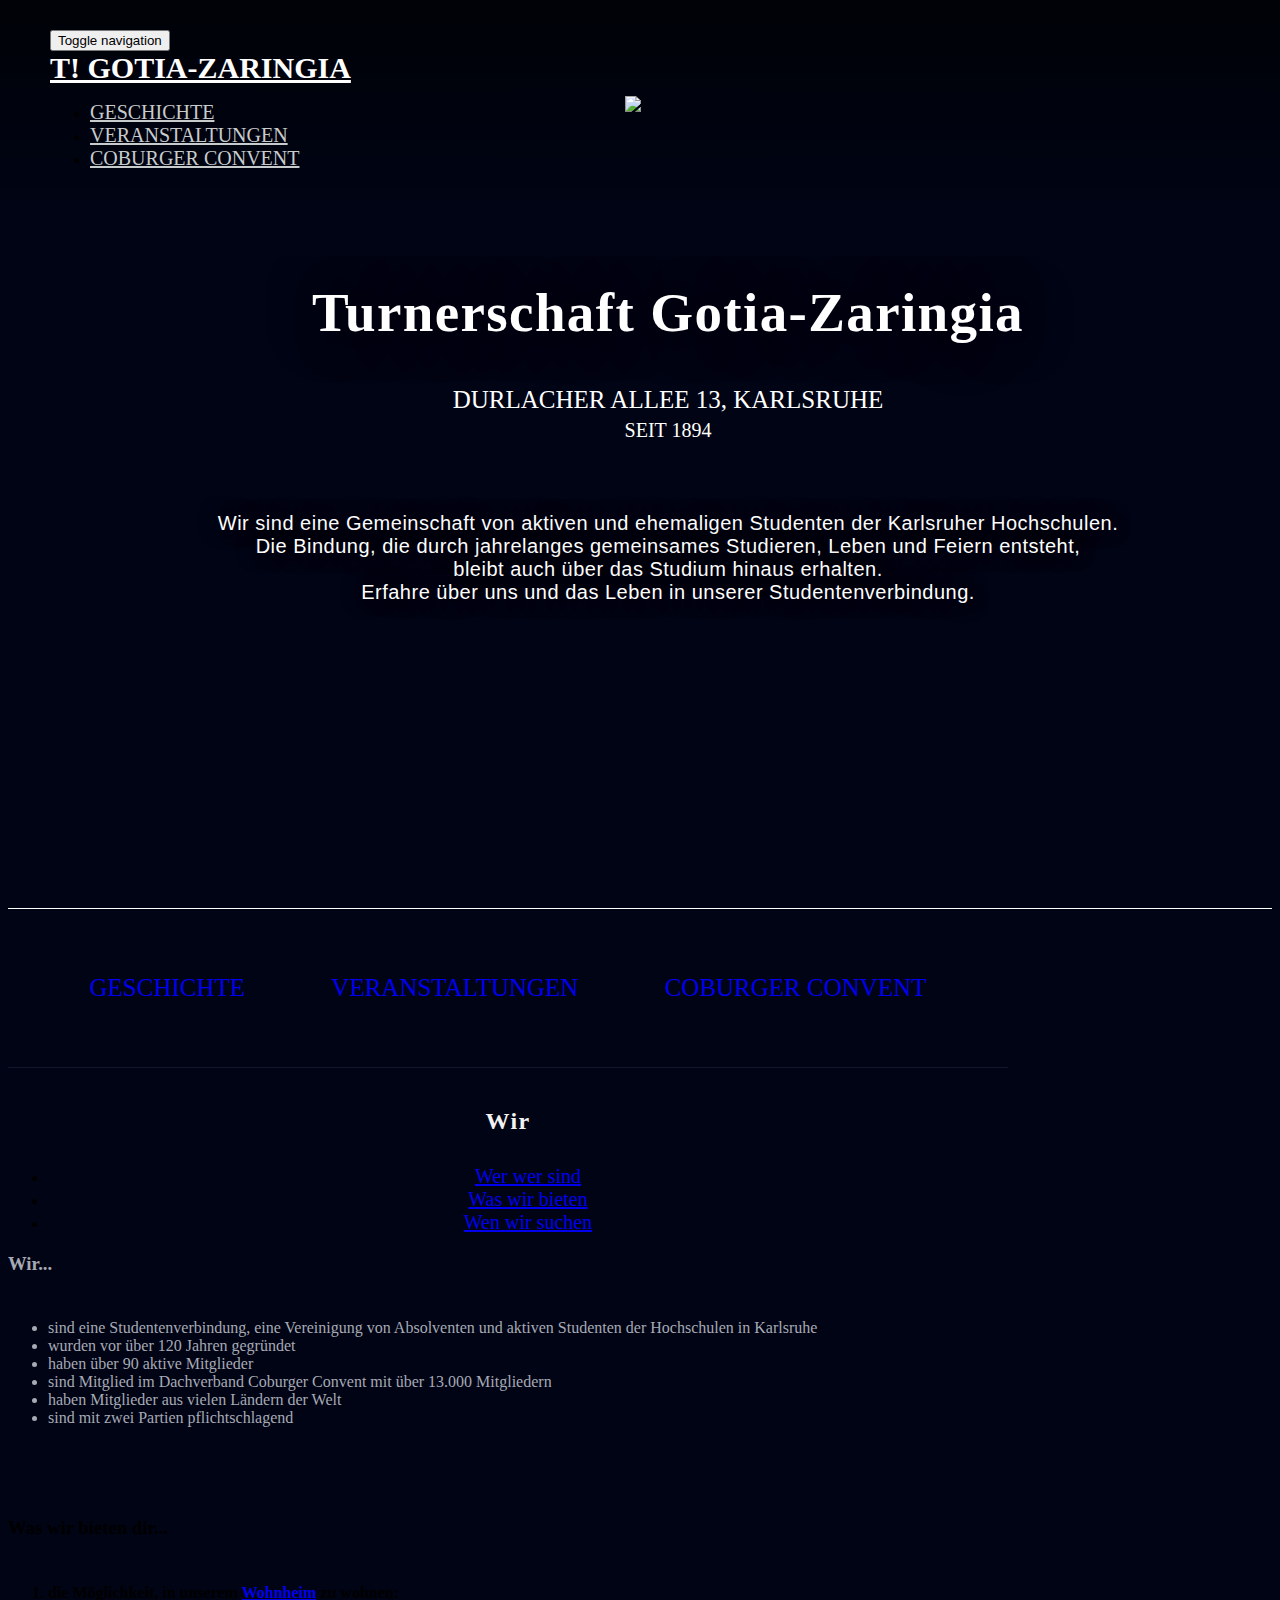
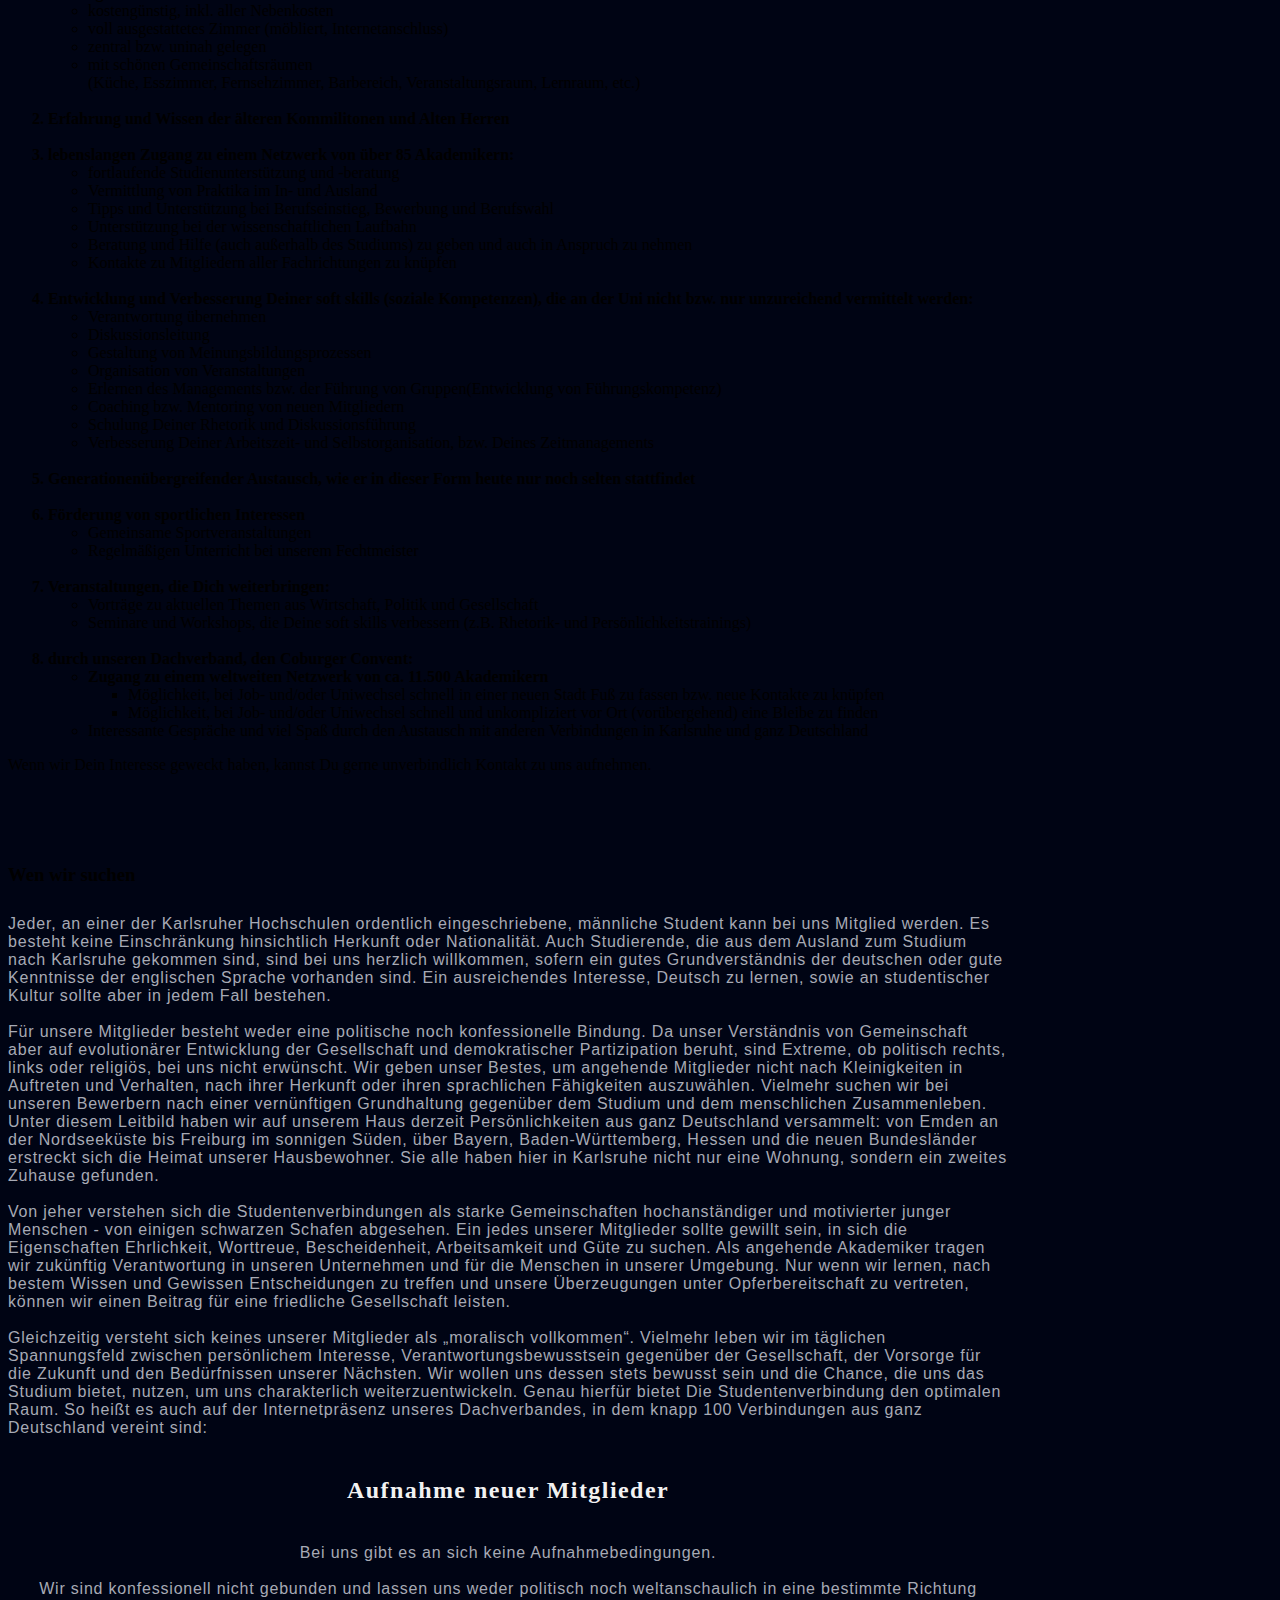
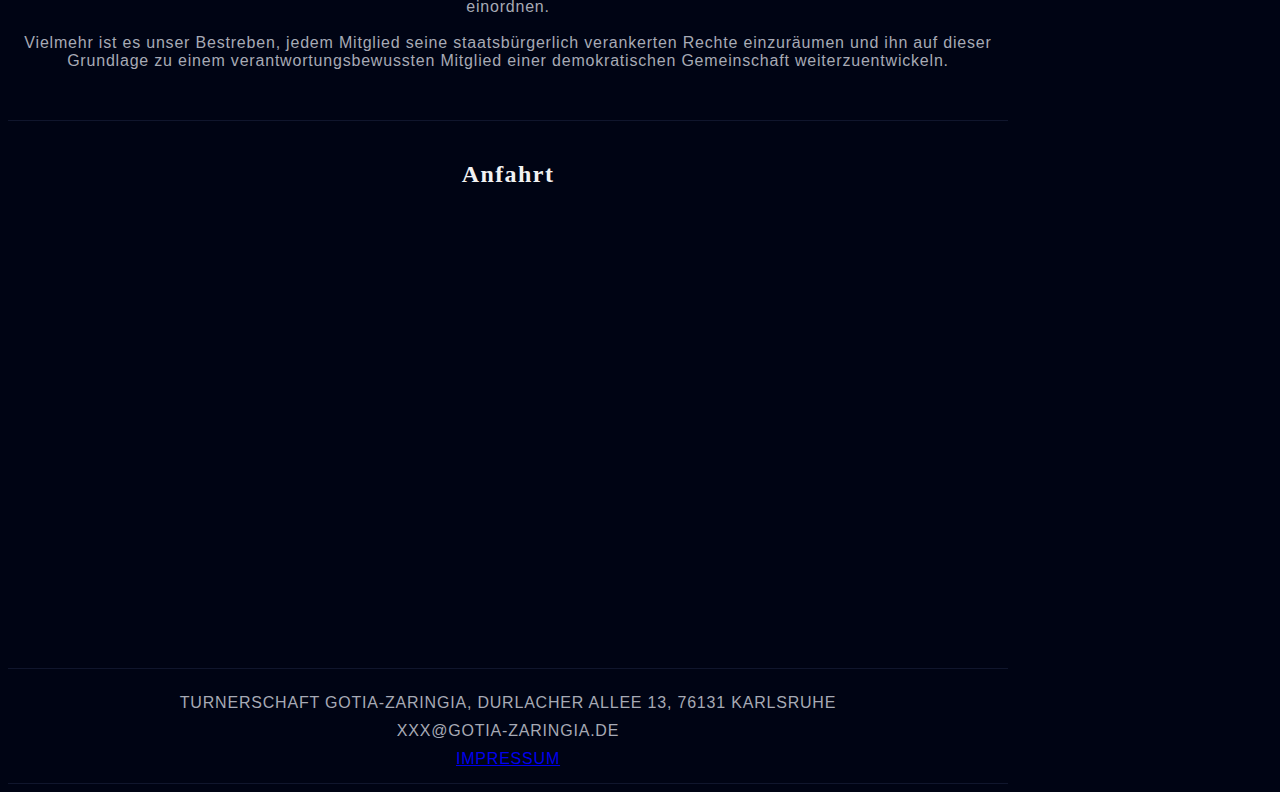
==== index.html @ 6aaa5400 "Added impressum/GDPR" ====
<!DOCTYPE html>
<html lang="de">
	<head>
		<meta charset="utf-8">
		<meta name="viewport" content="width=device-width, initial-scale=1">

		<title>Turnerschaft Gotia-Zaringia</title>
		<link rel="icon" href="media/img/Zirkel.png">

		<!-- jQuery -->
		<script src="js/jquery/jquery-3.2.1.min.js"></script>
		<script src="https://ajax.googleapis.com/ajax/libs/jquery/1.11.1/jquery.min.js"></script>

		<!-- Bootstrap -->
		<link rel="stylesheet" href="css/bootstrap.min.css">
		<script src="js/bootstrap.min.js"></script>

		<!-- basic stylesheet -->
		<link rel="stylesheet" href="royalslider/royalslider.css">

		<!-- skin stylesheet (change it if you use another) -->
		<link rel="stylesheet" href="royalslider/skins/default/rs-default.css">

		<!-- custom css -->
		<link rel="stylesheet" href="css/basic.css">

		<!-- Main slider JS script file -->
		<!-- Create it with slider online build tool for better performance. -->
		<script src="royalslider/jquery.royalslider.min.js"></script>

		<!-- Photoswipe Core CSS file -->
		<link rel="stylesheet" href="css/photoswipe.css">

		<!-- Skin CSS file (styling of UI - buttons, caption, etc.)
			 In the folder of skin CSS file there are also:
			 - .png and .svg icons sprite,
			 - preloader.gif (for browsers that do not support CSS animations) -->
		<link rel="stylesheet" href="css/default-skin/default-skin.css">

		<!-- Core JS file -->
		<script src="js/photoswipe.min.js"></script>

		<!-- UI JS file -->
		<script src="js/photoswipe-ui-default.min.js"></script>

		<!-- Google Maps >
		<script src="https://maps.googleapis.com/maps/api/js?callback=myMap"></script-->
	</head>

	<!--  -->
	<body>
		<!-- Header für die Navigationsleiste -->
		<header>
			<nav class="navbar navbar-default" role="navigation" data-fade-effect="true" data-move-offset="10" data-move-effect="bottom" data-speed="100">
				<div class="container-fluid">
					<!-- Brand and toggle get grouped for better mobile display -->
					<div class="navbar-header">
						<button type="button" class="navbar-toggle" data-toggle="collapse" data-target="#bs-example-navbar-collapse-1">
							<span class="sr-only">Toggle navigation</span>
							<span class="icon-bar"></span>
							<span class="icon-bar"></span>
							<span class="icon-bar"></span>
						</button>
						<div><a class="navbar-brand" href="index.html">T! GOTIA-ZARINGIA</a></div>
					</div>

					<!-- Collect the nav links, forms, and other content for toggling -->
					<div class="collapse navbar-collapse" id="bs-example-navbar-collapse-1">

						<!-- center of navbar -->
						<a href="index.html">
						<img class="nav-wappen" src="media/img/Wappen.png">
						</a>
						<!-- right side of navbar -->
						<ul class="nav nav-justified pull-right" style="width: 38%;">
							<li><a href="geschichte.html">GESCHICHTE</a></li>
							<li><a href="kalender.html">VERANSTALTUNGEN</a></li>
							<li><a href="coburg.html">COBURGER CONVENT</a></li>
						</ul>
					</div><!-- /.navbar-collapse -->
				</div><!-- /.container-fluid -->
			</nav> <!-- navbar -->
		</header>
		<!-- BEGIN INHALT -->
		<!-- Willkommensfenster -->
		<div id="coverSlide" class="royalSlider rsFullscreen">
			<!--<video autoplay="" muted="" loop="" id="bgvid">
				<source src="media/video/cover.mp4" type="video/mp4">
			</video>-->
			<img class="rsImg bg" src="media/img/hausfront_desaturated.jpg" alt="" style="width: 100%;">
			<div class="infoBlock rsABlock cover" data-fade-effect="true" data-move-offset="10" data-move-effect="bottom" data-speed="100">
				<div class="row">
					<div class="col-md-12" style="color: white;">
						<h1>Turnerschaft Gotia-Zaringia</h1>
						<h2 style="font-size: 25px"> <b>DURLACHER ALLEE 13, KARLSRUHE </b></h2>
						<h2><b>SEIT 1894</b></h2>
					</div>
				</div>
				<div class="row">
					<div class="col-md-6 col-md-offset-3">
						<p style="color: white;"><b>Wir sind eine Gemeinschaft von aktiven und ehemaligen Studenten der Karlsruher Hochschulen.<br>
							Die Bindung, die durch jahrelanges gemeinsames Studieren, Leben und Feiern entsteht,<br>
							bleibt auch über das Studium hinaus erhalten.<br>
							Erfahre über uns und das Leben in unserer Studentenverbindung.<br></b></p>
					</div>
				</div>
			</div>
		</div>
		<!-- Details -->
		<div class="container schedule">

			<div class="container schedule">
				<div class="row cover-nav">
					<ul>
						<li><a href="geschichte.html">GESCHICHTE</a></li>
						<li><a href="kalender.html">VERANSTALTUNGEN</a></li>
						<li><a href="coburg.html">COBURGER CONVENT</a></li>
					</ul>
				</div>
			</div>
			<div class="container">
			  <h2>Wir</h2>

			  <ul class="nav nav-tabs" style="text-align: center">
				<li class="active"><a data-toggle="tab" href="#W1">Wer wer sind</a></li>
				<li><a data-toggle="tab" href="#W2">Was wir bieten</a></li>
				<li><a data-toggle="tab" href="#W3">Wen wir suchen</a></li>
			  </ul>

			  <div class="tab-content">
				<div id="W1" class="tab-pane fade in active">
				<h3>Wir...</h3>
				 <p class="lead">
					<ul>
						<li>sind eine Studentenverbindung, eine Vereinigung von Absolventen und aktiven Studenten der Hochschulen in Karlsruhe</li>
						<li>wurden vor über 120 Jahren gegründet</li>
						<li>haben über 90 aktive Mitglieder</li>
						<li>sind Mitglied im Dachverband Coburger Convent mit über 13.000 Mitgliedern</li>
						<li>haben Mitglieder aus vielen Ländern der Welt</li>
						<li>sind mit zwei Partien pflichtschlagend</li>
					</ul>
				  </p>
				</div>
				<div id="W2" class="tab-pane fade">
				  <h3>Was wir bieten dir...</h3>
				  <p class="lead">
				<ol>
					<li style="font-weight: bold;">die Möglichkeit, in unserem <a href="http://www.studentenzimmer-in-karlsruhe.de/">Wohnheim</a> zu wohnen:</li>
						<ul>
							<li>kostengünstig, inkl. aller Nebenkosten</li>
							<li>voll ausgestattetes Zimmer (möbliert, Internetanschluss)</li>
							<li>zentral bzw. uninah gelegen</li>
							<li>mit schönen Gemeinschaftsräumen<br>(Küche, Esszimmer, Fernsehzimmer, Barbereich, Veranstaltungsraum, Lernraum, etc.)</li>
						</ul>
						<br>
					<li style="font-weight: bold;">Erfahrung und Wissen der älteren Kommilitonen und Alten Herren</li>
						<br>
					<li style="font-weight: bold;">lebenslangen Zugang zu einem Netzwerk von über 85 Akademikern:</li>
						<ul>
							<li>fortlaufende Studienunterstützung und -beratung</li>
							<li>Vermittlung von Praktika im In- und Ausland</li>
							<li>Tipps und Unterstützung bei Berufseinstieg, Bewerbung und Berufswahl</li>
							<li>Unterstützung bei der wissenschaftlichen Laufbahn</li>
							<li>Beratung und Hilfe (auch außerhalb des Studiums) zu geben und auch in Anspruch zu nehmen</li>
							<li>Kontakte zu Mitgliedern aller Fachrichtungen zu knüpfen</li>
						</ul>
						<br>
					<li style="font-weight: bold;">Entwicklung und Verbesserung Deiner soft skills (soziale Kompetenzen), die an der Uni nicht bzw. nur unzureichend vermittelt werden:</li>
						<ul>
							<li>Verantwortung übernehmen</li>
							<li>Diskussionsleitung</li>
							<li>Gestaltung von Meinungsbildungsprozessen</li>
							<li>Organisation von Veranstaltungen</li>
							<li>Erlernen des Managements bzw. der Führung von Gruppen(Entwicklung von Führungskompetenz)</li>
							<li>Coaching bzw. Mentoring von neuen Mitgliedern</li>
							<li>Schulung Deiner Rhetorik und Diskussionsführung</li>
							<li>Verbesserung Deiner Arbeitszeit- und Selbstorganisation, bzw. Deines Zeitmanagements</li>
						</ul>
						<br>
					<li style="font-weight: bold;">Generationenübergreifender Austausch, wie er in dieser Form heute nur noch selten stattfindet</li>
						<br>
					<li style="font-weight: bold;">Förderung von sportlichen Interessen</li>
						<ul>
						<li>Gemeinsame Sportveranstaltungen</li>
						<li>Regelmäßigen Unterricht bei unserem Fechtmeister</li>
						</ul>
						<br>
					<li style="font-weight: bold;">Veranstaltungen, die Dich weiterbringen:</li>
						<ul>
						<li>Vorträge zu aktuellen Themen aus Wirtschaft, Politik und Gesellschaft</li>
						<li>Seminare und Workshops, die Deine soft skills verbessern (z.B. Rhetorik- und Persönlichkeitstrainings)</li>
						</ul>
						<br>
					<li style="font-weight: bold;">durch unseren Dachverband, den Coburger Convent:</li>
						<ul>
						<li style="font-weight: bold;">Zugang zu einem weltweiten Netzwerk von ca. 11.500 Akademikern</li>
							<ul>
							<li>Möglichkeit, bei Job- und/oder Uniwechsel schnell in einer neuen Stadt Fuß zu fassen bzw. neue Kontakte zu knüpfen</li>
							<li>Möglichkeit, bei Job- und/oder Uniwechsel schnell und unkompliziert vor Ort (vorübergehend) eine Bleibe zu finden</li>
							</ul>
						<li>Interessante Gespräche und viel Spaß durch den Austausch mit anderen Verbindungen in Karlsruhe und ganz Deutschland</li>
						</ul>
				</ol>
				Wenn wir Dein Interesse geweckt haben, kannst Du gerne unverbindlich Kontakt zu uns aufnehmen.
				</p>
				</div>
				<div id="W3" class="tab-pane fade">
					<h3>Wen wir suchen</h3>
					<div class="row featurette">
						<div class="col-md-1"> </div>
						<p class="col-md-10 lead">Jeder, an einer der Karlsruher Hochschulen ordentlich eingeschriebene, männliche Student kann bei uns Mitglied werden. Es besteht keine Einschränkung hinsichtlich Herkunft oder Nationalität. Auch Studierende, die aus dem Ausland zum Studium nach Karlsruhe gekommen sind, sind bei uns herzlich willkommen, sofern ein gutes Grundverständnis der deutschen oder gute Kenntnisse der englischen Sprache vorhanden sind. Ein ausreichendes Interesse, Deutsch zu lernen, sowie an studentischer Kultur sollte aber in jedem Fall bestehen.
							<br><br>
							Für unsere Mitglieder besteht weder eine politische noch konfessionelle Bindung. Da unser Verständnis von Gemeinschaft aber auf evolutionärer Entwicklung der Gesellschaft und demokratischer Partizipation beruht, sind Extreme, ob politisch rechts, links oder religiös, bei uns nicht erwünscht. Wir geben unser Bestes, um angehende Mitglieder nicht nach Kleinigkeiten in Auftreten und Verhalten, nach ihrer Herkunft oder ihren sprachlichen Fähigkeiten auszuwählen. Vielmehr suchen wir bei unseren Bewerbern nach einer vernünftigen Grundhaltung gegenüber dem Studium und dem menschlichen Zusammenleben. Unter diesem Leitbild haben wir auf unserem Haus derzeit Persönlichkeiten aus ganz Deutschland versammelt: von Emden an der Nordseeküste bis Freiburg im sonnigen Süden, über Bayern, Baden-Württemberg, Hessen und die neuen Bundesländer erstreckt sich die Heimat unserer Hausbewohner. Sie alle haben hier in Karlsruhe nicht nur eine Wohnung, sondern ein zweites Zuhause gefunden.
							<br><br>
							Von jeher verstehen sich die Studentenverbindungen als starke Gemeinschaften hochanständiger und motivierter junger Menschen - von einigen schwarzen Schafen abgesehen. Ein jedes unserer Mitglieder sollte gewillt sein, in sich die Eigenschaften Ehrlichkeit, Worttreue, Bescheidenheit, Arbeitsamkeit und Güte zu suchen. Als angehende Akademiker tragen wir zukünftig Verantwortung in unseren Unternehmen und für die Menschen in unserer Umgebung. Nur wenn wir lernen, nach bestem Wissen und Gewissen Entscheidungen zu treffen und unsere Überzeugungen unter Opferbereitschaft zu vertreten, können wir einen Beitrag für eine friedliche Gesellschaft leisten.
							<br><br>
							Gleichzeitig versteht sich keines unserer Mitglieder als „moralisch vollkommen“. Vielmehr leben wir im täglichen Spannungsfeld zwischen persönlichem Interesse, Verantwortungsbewusstsein gegenüber der Gesellschaft, der Vorsorge für die Zukunft und den Bedürfnissen unserer Nächsten. Wir wollen uns dessen stets bewusst sein und die Chance, die uns das Studium bietet, nutzen, um uns charakterlich weiterzuentwickeln. Genau hierfür bietet Die Studentenverbindung den optimalen Raum. So heißt es auch auf der Internetpräsenz unseres Dachverbandes, in dem knapp 100 Verbindungen aus ganz Deutschland vereint sind:
						</p>
					</div>
				</div>
			  </div>
			</div>
	<!-- Ende Container -->

			<div id="nme">
				<div class="row">
					<h2 class="featurette-heading">Aufnahme neuer Mitglieder</h2>
				</div>
				<div class="row featurette">
					<div class="col-md-8 col-md-offset-2">
						<p class="lead centered"> Bei uns gibt es an sich keine Aufnahmebedingungen.
						<br><br>
						Wir sind konfessionell nicht gebunden und lassen uns weder politisch noch weltanschaulich in eine bestimmte Richtung einordnen.
						<br>
						<br>
						Vielmehr ist es unser Bestreben, jedem Mitglied seine staatsbürgerlich verankerten Rechte einzuräumen und
						ihn auf dieser Grundlage zu einem verantwortungsbewussten Mitglied einer demokratischen Gemeinschaft weiterzuentwickeln.
						</p></div>
					<!--div class="col-md-4">
						<p class="lead"></p>
					</div-->
				</div>
			</div>

			<div id="nme">
				<div class="row">
					<h2 class="featurette-heading">Anfahrt</h2>
				</div>
				<div class="row featurette">
					<div>
						<!--p class="lead"> text...
						<br><br>

						</p-->
						<div id="map"></div>
						<script>
						  function initMap() {
							var tgz = {lat: 49.0083729, lng: 8.4214519};
							var map = new google.maps.Map(document.getElementById('map'), {
							  zoom: 15,
							  center: tgz
							});
							var marker = new google.maps.Marker({
							  position: tgz,
							  map: map
							});
							var infowindow = new google.maps.InfoWindow({content: "<b>Turnerschaft Gotia Zaringia</b><br>Durlacher Allee 13<br>76131 Karlsruhe"});
							google.maps.event.addListener(marker, "click", function(){infowindow.open(map,marker);});infowindow.open(map,marker);
						  }
						</script>
						<script async defer
						src="https://maps.googleapis.com/maps/api/js?key=AIzaSyDJ_qqcb8Ki4f0MK6aCzewaB0W-F-2TGSk&callback=initMap">
						</script>
				</div>
			</div>
		</div>
		<footer>
			<div class="container">
				<div class="row">
					<div class="col-md-6 col-md-offset-3">
						<p class="lead">
							Turnerschaft Gotia-Zaringia, Durlacher Allee 13, 76131 Karlsruhe
						</p>
						<p class="lead">
							<style>
								span.d0 {display: none}
							</style>
							<span class="d0">xxxxxx</span><span class="d0">xxxxxxxxxx</span><span class="d1">xxx</span><span class="d0">$</span><span class="d0">§</span><span class="d0">xxxxxx</span><span class="d1">@</span><span class="d0">hosteurope</span><span class="d1">gotia-zaringia</span><span class="d0">gmail</span><span class="d0">web</span><span class="d0">gmx</span><span class="d1">.de</span><span class="d0">.com</span><span class="d0">.org</span>
						</p>
						<p class="lead">
							<a href="impressum.html">IMPRESSUM</a>
						</p>
					</div>
				</div>
			</div>
		</footer>

		<!-- Root element of PhotoSwipe. Must have class pswp. -->
		<div class="pswp" tabindex="-1" role="dialog" aria-hidden="true">

			<!-- Background of PhotoSwipe.
				 It's a separate element as animating opacity is faster than rgba(). -->
			<div class="pswp__bg"></div>

			<!-- Slides wrapper with overflow:hidden. -->
			<div class="pswp__scroll-wrap">

				<!-- Container that holds slides.
					PhotoSwipe keeps only 3 of them in the DOM to save memory.
					Don't modify these 3 pswp__item elements, data is added later on. -->
				<div class="pswp__container">
					<div class="pswp__item"></div>
					<div class="pswp__item"></div>
					<div class="pswp__item"></div>
				</div>

				<!-- Default (PhotoSwipeUI_Default) interface on top of sliding area. Can be changed. -->
				<div class="pswp__ui pswp__ui--hidden">

					<div class="pswp__top-bar">

						<!--  Controls are self-explanatory. Order can be changed. -->

						<div class="pswp__counter"></div>

						<button class="pswp__button pswp__button--close" title="Close (Esc)"></button>

						<button class="pswp__button pswp__button--share" title="Share"></button>

						<button class="pswp__button pswp__button--fs" title="Toggle fullscreen"></button>

						<button class="pswp__button pswp__button--zoom" title="Zoom in/out"></button>

						<!-- Preloader demo http://codepen.io/dimsemenov/pen/yyBWoR -->
						<!-- element will get class pswp__preloader--active when preloader is running -->
						<div class="pswp__preloader">
							<div class="pswp__preloader__icn">
							  <div class="pswp__preloader__cut">
								<div class="pswp__preloader__donut"></div>
							  </div>
							</div>
						</div>
					</div>

					<div class="pswp__share-modal pswp__share-modal--hidden pswp__single-tap">
						<div class="pswp__share-tooltip"></div>
					</div>

					<button class="pswp__button pswp__button--arrow--left" title="Previous (arrow left)">
					</button>

					<button class="pswp__button pswp__button--arrow--right" title="Next (arrow right)">
					</button>

					<div class="pswp__caption">
						<div class="pswp__caption__center"></div>
					</div>

				</div>

			</div>

		</div>

	</body>
</html>
---- css/basic.css ----
@font-face {
  font-family: Neusa;
  src: url(fonts/Neusa-Light.otf);
  font-weight: 200;
}

@font-face {
  font-family: Neusa;
  src: url(fonts/Neusa-Regular.otf);
  font-weight: 400;
}

@font-face {
  font-family: Neusa;
  src: url(fonts/Neusa-Medium.otf);
  font-weight: 500;
}

@font-face {
  font-family: Neusa;
  src: url(fonts/Neusa-SemiBold.otf);
  font-weight: 600;
}

@font-face {
  font-family: Neusa;
  src: url(fonts/Neusa-Bold.otf);
  font-weight: 700;
}

@font-face {
  font-family: HelveticaLT;
  src: url(fonts/HelveticaNeueLTStd-Th.otf);
  font-weight: 200;
}

#map {
	text-align: center;
	height: 400px;
	width: 100%;
}

body {
  font-size: 16px;
  background-color: #000414;

}

.cover {
  text-align: center;
  color: #FFFFFF;
  position: absolute;
  top:50%;
  margin-right: -50%;
  transform: translateY(-50%) !important;
  -webkit-transform: translateY(-50%) !important;
  -moz-transform: translateY(-50%) !important;
}

h1 {
  font-family: Neusa;
  font-weight: 600;
  font-size: 55px;
  letter-spacing: .025em;
  padding-bottom: 5px;
  margin-top: 5px;
  text-shadow: 0px 0px 50px #000;
}

.cover-nav ul {
  font-family: Neusa;
  font-weight: 500;
  font-size: 25px;
  list-style-type: none;
  text-align: center;
  margin-left: 0;
  padding: 0;
}

.cover-nav li {
  padding: 40px 40px;
  display: inline-block;
}

.cover-nav li a {
  text-decoration: none;
}

.cover-nav li a:hover {
  border-bottom: solid 1px #FFFFFF;
}

nav {
  background: -moz-linear-gradient(top, rgba(0,0,0,0.65) 0%, rgba(0,0,0,0) 100%); /* FF3.6+ */
  background: -webkit-gradient(linear, left top, left bottom, color-stop(0%,rgba(0,0,0,0.65)), color-stop(100%,rgba(0,0,0,0))); /* Chrome,Safari4+ */
  background: -webkit-linear-gradient(top, rgba(0,0,0,0.65) 0%,rgba(0,0,0,0) 100%); /* Chrome10+,Safari5.1+ */
  background: -o-linear-gradient(top, rgba(0,0,0,0.65) 0%,rgba(0,0,0,0) 100%); /* Opera 11.10+ */
  background: -ms-linear-gradient(top, rgba(0,0,0,0.65) 0%,rgba(0,0,0,0) 100%); /* IE10+ */
  background: linear-gradient(to bottom, rgba(0,0,0,0.65) 0%,rgba(0,0,0,0) 100%); /* W3C */
  filter: progid:DXImageTransform.Microsoft.gradient( startColorstr='#a6000000', endColorstr='#00000000',GradientType=0 ); /* IE6-9 */
}

.navbar-default {
  background-color: transparent;
}

.navbar {
  position: absolute;
  top: 0;
  left: 0;
  min-width: 100%;
  min-height: 150px;
  padding: 30px 50px;
  border: none;
  z-index: 25;
}

.nav > li > a {
  font-family: Neusa;
  font-weight: 500;
  font-size: 20px;
  padding-top: 12px;
  padding-bottom: 12px;
}

ul.pull-left {
  width: 20%;
}

ul.pull-right {
  width: 30%;
}

.nav-justified>.active>a,
.nav-justified>.active>a:hover,
.nav-justified>.active>a:focus {
  color: #FFFFFF;
  background-color: transparent;
}

.nav > li > a:hover {
  background-color: transparent;
}

.nav-justified>li>a {
  color: #C8CBCC;
  white-space: nowrap;
}

.nav-justified>li>a:hover,
.nav-justified>li>a:focus {
  color: #FFFFFF;
}

.nav-wappen {
  width: 130px;
  position: absolute;
  left: 50%;
  margin-right: -50%;
  transform: translateX(-50%);
  -webkit-transform: translateX(-50%);
  -moz-transform: translateX(-50%);
  margin-top: -5px;
}

@media (max-width: 1200px) {
  .nav-wappen {
    display: none;
  }

  .nav-justified li {
    display: block;
  }
}

.navbar-default .navbar-brand {
  font-family: Neusa;
  font-weight: 600;
  font-size: 30px;
  color: #FFFFFF;
}


.work {
  text-align: center;
  color: #FFFFFF;
  position: absolute;
  top:85%;
  left: 50%;
  margin-right: -50%;
  transform: translateY(-85%) !important;
  -webkit-transform: translateY(-85%) !important;
  -moz-transform: translateY(-85%) !important;
}

.work p {
  font-size: 16px;
  padding-top: 0px;
}

.cover h2 {
  font-family: Neusa;
  font-weight: 200;
  font-size: 20px;
  margin-bottom: 5px;
  margin-top: 0;
}

p {
  font-family: HelveticaLT, sans-serif;
  font-weight: 200;
  font-size: 20px;
  padding-top: 50px;
  letter-spacing: 0.025em;
  text-shadow: 0px 0px 20px #000;
}


#coverSlide {
  width: 100%;
  z-index: 5;
  overflow:hidden;
  height: 800px;
  height: 100vh;
  border-bottom: 1px solid #FFFFFF;
}

#coverSlide .rsContent {

  height: 100vh;
  width: 100%;

}

#rushSlide {
  width: 100%;
  z-index: 5;
  overflow:hidden;
  height: 800px;
  height: 100vh;
  border-bottom: 1px solid #FFFFFF;
}

#rushSlide .rsContent {

  height: 100vh;
  width: 100%;

}

.container {
  width: 100%;
}

#coverSlide .rsOverflow {
  width: 100% !important;
}

#rushSlide .rsOverflow {
  width: 100% !important;
}

.rushImg {
  position: absolute;
  min-width: 100%;
  min-height: 100%;
  top: 50%;
  left: 50%;
  -webkit-transform: translate(-50%, -50%);
  z-index: 4;
}
.coloredBlock {
  padding: 12px;
  background: rgba(255,0,0,0.6);
  color: #FFF;
   width: 200px;
   left: 20%;
   top: 5%;
}
.infoBlock {
  display: block;
  width: 100%;
  margin-left: auto;
  margin-right: auto;
  padding-bottom: 0;
  overflow: hidden;
  padding: 20px;
}
.infoBlockLeftBlack {
  left: auto;
  right: auto;
}
.infoBlock h4 {
  font-size: 20px;
  line-height: 1.2;
  margin: 0;
  padding-bottom: 3px;
}

.infoBlock a {
  color: #FFF;
  text-decoration: underline;
}
.photosBy {
  position: absolute;
  line-height: 24px;
  font-size: 12px;
  background: #FFF;
  color: #000;
  padding: 0px 10px;
  position: absolute;
  left: 12px;
  bottom: 12px;
  top: auto;
  border-radius: 2px;
  z-index: 25; 
} 
.photosBy a {
  color: #000;
}

table {
  color: #a7aab5;
  font-family: HelveticaLT;
  font-weight: 200;
}


.table img {
  width: 100px;
  height:100px;
}

/*.table td {
  vertical-align: middle;
}*/

.upperCase {
  text-transform: uppercase;
}

.table > thead > tr:first-child > td {
    
}

.table > thead > tr > th,
.table > tbody > tr > th,
.table > tfoot > tr > th,
.table > thead > tr > td,
.table > tbody > tr > td,
.table > tfoot > tr > td {
  padding: 12px;
  line-height: 1.42857143;
  vertical-align: middle;
  border-top: 1px solid #10162d;
}
.table > thead > tr > th {
  vertical-align: bottom;
  border-bottom: 2px solid #10162d;
}

.table-hover > tbody > tr:hover > td,
.table-hover > tbody > tr:hover > th {
  background-color: #10162d;
}

.marketing {
  background-color: #000414;
}

.schedule h2 {
  font-family: Neusa;
  font-weight: 600;
  color: #f2f2f2;
  text-align: center;
  margin-top: 40px;
  margin-bottom: 30px;
  letter-spacing: 0.06em;
}

p.lead {
  font-size: 100%;
  text-shadow: none !important;
  color: #a7aab5;
  padding: 0;
  padding-top: 10px;
  margin: 0;
  letter-spacing: 0.05em;
}

p.centered {
  text-align: center;
}

p.justified{
  text-align: justify;
}	

.schedule, #about, #nme {
  border-bottom: solid 1px #10162d;
}

video {
    position: absolute;
    min-width: 100%;
    min-height: 100%;
    top: 50%;
    left: 50%;
    transform: translate(-50%, -50%);        
    -webkit-transform: translate(-50%, -50%); 
    -webkit-transform-style: preserve-3d;
    z-index: 4;
}

.bg img {
  visibility: hidden;
}

#about, #nme {
  padding-bottom: 50px;
}

#rushschedule, #summerhousing {
  padding-top: 20px;
  padding-bottom: 20px;
}


span.bold {
  font-family: Helvetica;
  font-weight: 600;
}

footer {
  padding: 15px;
  text-align: center;
  background: #000414;
  color: #10162d;
  text-transform: uppercase;
}

@media (max-width: 768px) {
  .table > thead > tr > th,
.table > tbody > tr > th,
.table > tfoot > tr > th,
.table > thead > tr > td,
.table > tbody > tr > td,
.table > tfoot > tr > td {
  padding: 6px;
}
  .navbar {
    padding: 20px 20px !important;
  }


  #coverSlide {
    height: 1136px;
  }

  #rushSlide {
    height: 1136px;
  }
}

@media (max-width: 1024px) {
  video {
    display: none;
  }

  .bg img {
    visibility: visible;
  }
}


@media (max-width: 480px) {
  table {
    font-size: 12px;
  }


  #coverSlide {
    height: 520px;
  }

  #rushSlide {
    height: 520px;
  }

  h1 {
    font-size: 18px;
  }

  .work p {
    font-size: 14px;
  }

  .cover h2 {
    font-size: 18px;
  }

  p {
    font-size: 10px;
  }

  .cover-nav li {
  padding: 40px 10px;
  display: inline-block;
  }

  .cover {
    top: 275px;
margin: auto;
}

.work {
  top: 450px;
margin: auto;
}
}




/*Bios
.FixedHeightContainer
{
  /*float:left;*/
  align: center;
  height: 630px;
  width:100%; 
  padding:10px; 
  background:#333;
}

.Unit-Profile{
  padding: 50px 0;
}

.Content
{
  height:570px;
  overflow:auto;
  background:black; /*#252525;*/
  
}

/*.row .Empty {
  height:50px 
}*/

.Written-Bio{
  color: #B7B6B6;
  font-size: medium;
  background-color: #272727;
  padding: 15px;
 /* height: 150px;*/
  /*overflow:auto;*/
}

h3 .Name .NOmargin{
  padding: 0px; 
  margin-top: 0px;
  margin-bottom: 0px;
}
h3 span { 
   position: absolute; 
   top: 55%; 
   left: 0; 
   width: 100%; 
   color: white; 
   font: bold 24px/45px Helvetica, Sans-Serif; 
   letter-spacing: -1px;  
   background: rgb(0, 0, 0); /* fallback color */
   background: rgba(0, 0, 0, 0.7);
   padding: 0px 0px 0px 15px; 
  margin: 0px;
}

.nopadding{
  margin: 0 !important;
  padding: 0 !important;
}


.bio_overlay {
background-color: rgba(0, 0, 0, 0.5);
color: #333;
position: absolute;
width: 100%;
z-index: 400;

top: 0px;
display:none; }

#bio_info_overlay {
background-color: rgba(0, 0, 0, 0.7);
color: #D0CECE;
position: absolute;
width: 100%;


z-index: 500;
bottom: 0;
right: 0px;
float: right;
text-align: left;
padding-left: 2ex;
padding-right: 2ex;

}

#name_overlay {
  background-color: rgba(0, 0, 0, 0.5);
  color: white;
  position: absolute;
  top: 13%;
  left: 0;
  text-align: left;
  font-size: 3ex;
  font-family: Helveltica;
  padding-right: 3ex;
  padding-left: 8ex;
}



.close {
  position: absolute;
  z-index: 1000;
  font-size: 8ex;
  right: 0px;
  top:0px;
  padding: 1ex;
 
  background-color: white;  
}

.pannel{
  opacity: .88;
}

.pannel:hover{
  opacity: 1;
}

#class_select {
  /*padding: 10px;*/
  margin-bottom: 10px;
  width: 100%;
}

.btn{
  width: 33%;
  background-color: #333333;
  color: #B7B4B4;
}

.slideImg {
  width: 100%;
  height: 100%;
  max-width: none;
}

.pageContent {
  padding-top: 150px;
}

.pageContent h2 {
  color: #f2f2f2;
}

.pageContent h3 {
  color: #f2f2f2;
}

.textCenter {
  text-align: center;
}

.application {
  
  text-align: center;
}

img.center {
    display: block;
    margin: 0 auto;
}

.gallery {
   display: block;
   margin: 0 auto;
   margin-top:20px; /*to have the space above the image*/
   margin-bottom:20px; /*to have the space under the image*/
}

.container {
    max-width: 1000px;
    height: auto;
}

/* resize images */
.gallery .container img {
    max-width: 80%;
    height: auto;
    max-width: 100%;
}

.tab-content>.active {
 display:block;
 color: #a7aab5;
}

.nav-tabs {
text-align:center;
}

.profilbild {
	display: block;
	max-width: 70%;
	margin-top: 20px;
	margin-left: auto;
    margin-right: auto;
}
/* Anzeige der Baupläne*/
.og {
	display: block;
	height: 600px;
	width: 350px;
	margin-left: auto;
    margin-right: auto;
}
#og1 {
	height: 600px;
	width: 350px;
	background: url('/media/img/OG1.png') top left no-repeat;
}
#og2 {
	height: 600px;
	width: 350px;
	background: url('/media/img/OG2.png') top left no-repeat;
}
#og3 {
	height: 600px;
	width: 350px;
	background: url('/media/img/OG3.png') top left no-repeat;
}
---- css/photoswipe.css ----
/*! PhotoSwipe main CSS by Dmitry Semenov | photoswipe.com | MIT license */
/*
	Styles for basic PhotoSwipe functionality (sliding area, open/close transitions)
*/
/* pswp = photoswipe */
.pswp {
  display: none;
  position: absolute;
  width: 100%;
  height: 100%;
  left: 0;
  top: 0;
  overflow: hidden;
  -ms-touch-action: none;
  touch-action: none;
  z-index: 1500;
  -webkit-text-size-adjust: 100%;
  /* create separate layer, to avoid paint on window.onscroll in webkit/blink */
  -webkit-backface-visibility: hidden;
  outline: none; }
  .pswp * {
    -webkit-box-sizing: border-box;
            box-sizing: border-box; }
  .pswp img {
    max-width: none; }

/* style is added when JS option showHideOpacity is set to true */
.pswp--animate_opacity {
  /* 0.001, because opacity:0 doesn't trigger Paint action, which causes lag at start of transition */
  opacity: 0.001;
  will-change: opacity;
  /* for open/close transition */
  -webkit-transition: opacity 333ms cubic-bezier(0.4, 0, 0.22, 1);
          transition: opacity 333ms cubic-bezier(0.4, 0, 0.22, 1); }

.pswp--open {
  display: block; }

.pswp--zoom-allowed .pswp__img {
  /* autoprefixer: off */
  cursor: -webkit-zoom-in;
  cursor: -moz-zoom-in;
  cursor: zoom-in; }

.pswp--zoomed-in .pswp__img {
  /* autoprefixer: off */
  cursor: -webkit-grab;
  cursor: -moz-grab;
  cursor: grab; }

.pswp--dragging .pswp__img {
  /* autoprefixer: off */
  cursor: -webkit-grabbing;
  cursor: -moz-grabbing;
  cursor: grabbing; }

/*
	Background is added as a separate element.
	As animating opacity is much faster than animating rgba() background-color.
*/
.pswp__bg {
  position: absolute;
  left: 0;
  top: 0;
  width: 100%;
  height: 100%;
  background: #000;
  opacity: 0;
  -webkit-transform: translateZ(0);
          transform: translateZ(0);
  -webkit-backface-visibility: hidden;
  will-change: opacity; }

.pswp__scroll-wrap {
  position: absolute;
  left: 0;
  top: 0;
  width: 100%;
  height: 100%;
  overflow: hidden; }

.pswp__container,
.pswp__zoom-wrap {
  -ms-touch-action: none;
  touch-action: none;
  position: absolute;
  left: 0;
  right: 0;
  top: 0;
  bottom: 0; }

/* Prevent selection and tap highlights */
.pswp__container,
.pswp__img {
  -webkit-user-select: none;
  -moz-user-select: none;
  -ms-user-select: none;
      user-select: none;
  -webkit-tap-highlight-color: transparent;
  -webkit-touch-callout: none; }

.pswp__zoom-wrap {
  position: absolute;
  width: 100%;
  -webkit-transform-origin: left top;
  -ms-transform-origin: left top;
  transform-origin: left top;
  /* for open/close transition */
  -webkit-transition: -webkit-transform 333ms cubic-bezier(0.4, 0, 0.22, 1);
          transition: transform 333ms cubic-bezier(0.4, 0, 0.22, 1); }

.pswp__bg {
  will-change: opacity;
  /* for open/close transition */
  -webkit-transition: opacity 333ms cubic-bezier(0.4, 0, 0.22, 1);
          transition: opacity 333ms cubic-bezier(0.4, 0, 0.22, 1); }

.pswp--animated-in .pswp__bg,
.pswp--animated-in .pswp__zoom-wrap {
  -webkit-transition: none;
  transition: none; }

.pswp__container,
.pswp__zoom-wrap {
  -webkit-backface-visibility: hidden; }

.pswp__item {
  position: absolute;
  left: 0;
  right: 0;
  top: 0;
  bottom: 0;
  overflow: hidden; }

.pswp__img {
  position: absolute;
  width: auto;
  height: auto;
  top: 0;
  left: 0; }

/*
	stretched thumbnail or div placeholder element (see below)
	style is added to avoid flickering in webkit/blink when layers overlap
*/
.pswp__img--placeholder {
  -webkit-backface-visibility: hidden; }

/*
	div element that matches size of large image
	large image loads on top of it
*/
.pswp__img--placeholder--blank {
  background: #222; }

.pswp--ie .pswp__img {
  width: 100% !important;
  height: auto !important;
  left: 0;
  top: 0; }

/*
	Error message appears when image is not loaded
	(JS option errorMsg controls markup)
*/
.pswp__error-msg {
  position: absolute;
  left: 0;
  top: 50%;
  width: 100%;
  text-align: center;
  font-size: 14px;
  line-height: 16px;
  margin-top: -8px;
  color: #CCC; }

.pswp__error-msg a {
  color: #CCC;
  text-decoration: underline; }
---- css/default-skin/default-skin.css ----
/*! PhotoSwipe Default UI CSS by Dmitry Semenov | photoswipe.com | MIT license */
/*

	Contents:

	1. Buttons
	2. Share modal and links
	3. Index indicator ("1 of X" counter)
	4. Caption
	5. Loading indicator
	6. Additional styles (root element, top bar, idle state, hidden state, etc.)

*/
/*
	
	1. Buttons

 */
/* <button> css reset */
.pswp__button {
  width: 44px;
  height: 44px;
  position: relative;
  background: none;
  cursor: pointer;
  overflow: visible;
  -webkit-appearance: none;
  display: block;
  border: 0;
  padding: 0;
  margin: 0;
  float: right;
  opacity: 0.75;
  -webkit-transition: opacity 0.2s;
          transition: opacity 0.2s;
  -webkit-box-shadow: none;
          box-shadow: none; }
  .pswp__button:focus, .pswp__button:hover {
    opacity: 1; }
  .pswp__button:active {
    outline: none;
    opacity: 0.9; }
  .pswp__button::-moz-focus-inner {
    padding: 0;
    border: 0; }

/* pswp__ui--over-close class it added when mouse is over element that should close gallery */
.pswp__ui--over-close .pswp__button--close {
  opacity: 1; }

.pswp__button,
.pswp__button--arrow--left:before,
.pswp__button--arrow--right:before {
  background: url(default-skin.png) 0 0 no-repeat;
  background-size: 264px 88px;
  width: 44px;
  height: 44px; }

@media (-webkit-min-device-pixel-ratio: 1.1), (-webkit-min-device-pixel-ratio: 1.09375), (min-resolution: 105dpi), (min-resolution: 1.1dppx) {
  /* Serve SVG sprite if browser supports SVG and resolution is more than 105dpi */
  .pswp--svg .pswp__button,
  .pswp--svg .pswp__button--arrow--left:before,
  .pswp--svg .pswp__button--arrow--right:before {
    background-image: url(default-skin.svg); }
  .pswp--svg .pswp__button--arrow--left,
  .pswp--svg .pswp__button--arrow--right {
    background: none; } }

.pswp__button--close {
  background-position: 0 -44px; }

.pswp__button--share {
  background-position: -44px -44px; }

.pswp__button--fs {
  display: none; }

.pswp--supports-fs .pswp__button--fs {
  display: block; }

.pswp--fs .pswp__button--fs {
  background-position: -44px 0; }

.pswp__button--zoom {
  display: none;
  background-position: -88px 0; }

.pswp--zoom-allowed .pswp__button--zoom {
  display: block; }

.pswp--zoomed-in .pswp__button--zoom {
  background-position: -132px 0; }

/* no arrows on touch screens */
.pswp--touch .pswp__button--arrow--left,
.pswp--touch .pswp__button--arrow--right {
  visibility: hidden; }

/*
	Arrow buttons hit area
	(icon is added to :before pseudo-element)
*/
.pswp__button--arrow--left,
.pswp__button--arrow--right {
  background: none;
  top: 50%;
  margin-top: -50px;
  width: 70px;
  height: 100px;
  position: absolute; }

.pswp__button--arrow--left {
  left: 0; }

.pswp__button--arrow--right {
  right: 0; }

.pswp__button--arrow--left:before,
.pswp__button--arrow--right:before {
  content: '';
  top: 35px;
  background-color: rgba(0, 0, 0, 0.3);
  height: 30px;
  width: 32px;
  position: absolute; }

.pswp__button--arrow--left:before {
  left: 6px;
  background-position: -138px -44px; }

.pswp__button--arrow--right:before {
  right: 6px;
  background-position: -94px -44px; }

/*

	2. Share modal/popup and links

 */
.pswp__counter,
.pswp__share-modal {
  -webkit-user-select: none;
  -moz-user-select: none;
  -ms-user-select: none;
      user-select: none; }

.pswp__share-modal {
  display: block;
  background: rgba(0, 0, 0, 0.5);
  width: 100%;
  height: 100%;
  top: 0;
  left: 0;
  padding: 10px;
  position: absolute;
  z-index: 1600;
  opacity: 0;
  -webkit-transition: opacity 0.25s ease-out;
          transition: opacity 0.25s ease-out;
  -webkit-backface-visibility: hidden;
  will-change: opacity; }

.pswp__share-modal--hidden {
  display: none; }

.pswp__share-tooltip {
  z-index: 1620;
  position: absolute;
  background: #FFF;
  top: 56px;
  border-radius: 2px;
  display: block;
  width: auto;
  right: 44px;
  -webkit-box-shadow: 0 2px 5px rgba(0, 0, 0, 0.25);
          box-shadow: 0 2px 5px rgba(0, 0, 0, 0.25);
  -webkit-transform: translateY(6px);
      -ms-transform: translateY(6px);
          transform: translateY(6px);
  -webkit-transition: -webkit-transform 0.25s;
          transition: transform 0.25s;
  -webkit-backface-visibility: hidden;
  will-change: transform; }
  .pswp__share-tooltip a {
    display: block;
    padding: 8px 12px;
    color: #000;
    text-decoration: none;
    font-size: 14px;
    line-height: 18px; }
    .pswp__share-tooltip a:hover {
      text-decoration: none;
      color: #000; }
    .pswp__share-tooltip a:first-child {
      /* round corners on the first/last list item */
      border-radius: 2px 2px 0 0; }
    .pswp__share-tooltip a:last-child {
      border-radius: 0 0 2px 2px; }

.pswp__share-modal--fade-in {
  opacity: 1; }
  .pswp__share-modal--fade-in .pswp__share-tooltip {
    -webkit-transform: translateY(0);
        -ms-transform: translateY(0);
            transform: translateY(0); }

/* increase size of share links on touch devices */
.pswp--touch .pswp__share-tooltip a {
  padding: 16px 12px; }

a.pswp__share--facebook:before {
  content: '';
  display: block;
  width: 0;
  height: 0;
  position: absolute;
  top: -12px;
  right: 15px;
  border: 6px solid transparent;
  border-bottom-color: #FFF;
  -webkit-pointer-events: none;
  -moz-pointer-events: none;
  pointer-events: none; }

a.pswp__share--facebook:hover {
  background: #3E5C9A;
  color: #FFF; }
  a.pswp__share--facebook:hover:before {
    border-bottom-color: #3E5C9A; }

a.pswp__share--twitter:hover {
  background: #55ACEE;
  color: #FFF; }

a.pswp__share--pinterest:hover {
  background: #CCC;
  color: #CE272D; }

a.pswp__share--download:hover {
  background: #DDD; }

/*

	3. Index indicator ("1 of X" counter)

 */
.pswp__counter {
  position: absolute;
  left: 0;
  top: 0;
  height: 44px;
  font-size: 13px;
  line-height: 44px;
  color: #FFF;
  opacity: 0.75;
  padding: 0 10px; }

/*
	
	4. Caption

 */
.pswp__caption {
  position: absolute;
  left: 0;
  bottom: 0;
  width: 100%;
  min-height: 44px; }
  .pswp__caption small {
    font-size: 11px;
    color: #BBB; }

.pswp__caption__center {
  text-align: left;
  max-width: 420px;
  margin: 0 auto;
  font-size: 13px;
  padding: 10px;
  line-height: 20px;
  color: #CCC; }

.pswp__caption--empty {
  display: none; }

/* Fake caption element, used to calculate height of next/prev image */
.pswp__caption--fake {
  visibility: hidden; }

/*

	5. Loading indicator (preloader)

	You can play with it here - http://codepen.io/dimsemenov/pen/yyBWoR

 */
.pswp__preloader {
  width: 44px;
  height: 44px;
  position: absolute;
  top: 0;
  left: 50%;
  margin-left: -22px;
  opacity: 0;
  -webkit-transition: opacity 0.25s ease-out;
          transition: opacity 0.25s ease-out;
  will-change: opacity;
  direction: ltr; }

.pswp__preloader__icn {
  width: 20px;
  height: 20px;
  margin: 12px; }

.pswp__preloader--active {
  opacity: 1; }
  .pswp__preloader--active .pswp__preloader__icn {
    /* We use .gif in browsers that don't support CSS animation */
    background: url(preloader.gif) 0 0 no-repeat; }

.pswp--css_animation .pswp__preloader--active {
  opacity: 1; }
  .pswp--css_animation .pswp__preloader--active .pswp__preloader__icn {
    -webkit-animation: clockwise 500ms linear infinite;
            animation: clockwise 500ms linear infinite; }
  .pswp--css_animation .pswp__preloader--active .pswp__preloader__donut {
    -webkit-animation: donut-rotate 1000ms cubic-bezier(0.4, 0, 0.22, 1) infinite;
            animation: donut-rotate 1000ms cubic-bezier(0.4, 0, 0.22, 1) infinite; }

.pswp--css_animation .pswp__preloader__icn {
  background: none;
  opacity: 0.75;
  width: 14px;
  height: 14px;
  position: absolute;
  left: 15px;
  top: 15px;
  margin: 0; }

.pswp--css_animation .pswp__preloader__cut {
  /* 
			The idea of animating inner circle is based on Polymer ("material") loading indicator 
			 by Keanu Lee https://blog.keanulee.com/2014/10/20/the-tale-of-three-spinners.html
		*/
  position: relative;
  width: 7px;
  height: 14px;
  overflow: hidden; }

.pswp--css_animation .pswp__preloader__donut {
  -webkit-box-sizing: border-box;
          box-sizing: border-box;
  width: 14px;
  height: 14px;
  border: 2px solid #FFF;
  border-radius: 50%;
  border-left-color: transparent;
  border-bottom-color: transparent;
  position: absolute;
  top: 0;
  left: 0;
  background: none;
  margin: 0; }

@media screen and (max-width: 1024px) {
  .pswp__preloader {
    position: relative;
    left: auto;
    top: auto;
    margin: 0;
    float: right; } }

@-webkit-keyframes clockwise {
  0% {
    -webkit-transform: rotate(0deg);
            transform: rotate(0deg); }
  100% {
    -webkit-transform: rotate(360deg);
            transform: rotate(360deg); } }

@keyframes clockwise {
  0% {
    -webkit-transform: rotate(0deg);
            transform: rotate(0deg); }
  100% {
    -webkit-transform: rotate(360deg);
            transform: rotate(360deg); } }

@-webkit-keyframes donut-rotate {
  0% {
    -webkit-transform: rotate(0);
            transform: rotate(0); }
  50% {
    -webkit-transform: rotate(-140deg);
            transform: rotate(-140deg); }
  100% {
    -webkit-transform: rotate(0);
            transform: rotate(0); } }

@keyframes donut-rotate {
  0% {
    -webkit-transform: rotate(0);
            transform: rotate(0); }
  50% {
    -webkit-transform: rotate(-140deg);
            transform: rotate(-140deg); }
  100% {
    -webkit-transform: rotate(0);
            transform: rotate(0); } }

/*
	
	6. Additional styles

 */
/* root element of UI */
.pswp__ui {
  -webkit-font-smoothing: auto;
  visibility: visible;
  opacity: 1;
  z-index: 1550; }

/* top black bar with buttons and "1 of X" indicator */
.pswp__top-bar {
  position: absolute;
  left: 0;
  top: 0;
  height: 44px;
  width: 100%; }

.pswp__caption,
.pswp__top-bar,
.pswp--has_mouse .pswp__button--arrow--left,
.pswp--has_mouse .pswp__button--arrow--right {
  -webkit-backface-visibility: hidden;
  will-change: opacity;
  -webkit-transition: opacity 333ms cubic-bezier(0.4, 0, 0.22, 1);
          transition: opacity 333ms cubic-bezier(0.4, 0, 0.22, 1); }

/* pswp--has_mouse class is added only when two subsequent mousemove events occur */
.pswp--has_mouse .pswp__button--arrow--left,
.pswp--has_mouse .pswp__button--arrow--right {
  visibility: visible; }

.pswp__top-bar,
.pswp__caption {
  background-color: rgba(0, 0, 0, 0.5); }

/* pswp__ui--fit class is added when main image "fits" between top bar and bottom bar (caption) */
.pswp__ui--fit .pswp__top-bar,
.pswp__ui--fit .pswp__caption {
  background-color: rgba(0, 0, 0, 0.3); }

/* pswp__ui--idle class is added when mouse isn't moving for several seconds (JS option timeToIdle) */
.pswp__ui--idle .pswp__top-bar {
  opacity: 0; }

.pswp__ui--idle .pswp__button--arrow--left,
.pswp__ui--idle .pswp__button--arrow--right {
  opacity: 0; }

/*
	pswp__ui--hidden class is added when controls are hidden
	e.g. when user taps to toggle visibility of controls
*/
.pswp__ui--hidden .pswp__top-bar,
.pswp__ui--hidden .pswp__caption,
.pswp__ui--hidden .pswp__button--arrow--left,
.pswp__ui--hidden .pswp__button--arrow--right {
  /* Force paint & create composition layer for controls. */
  opacity: 0.001; }

/* pswp__ui--one-slide class is added when there is just one item in gallery */
.pswp__ui--one-slide .pswp__button--arrow--left,
.pswp__ui--one-slide .pswp__button--arrow--right,
.pswp__ui--one-slide .pswp__counter {
  display: none; }

.pswp__element--disabled {
  display: none !important; }

.pswp--minimal--dark .pswp__top-bar {
  background: none; }
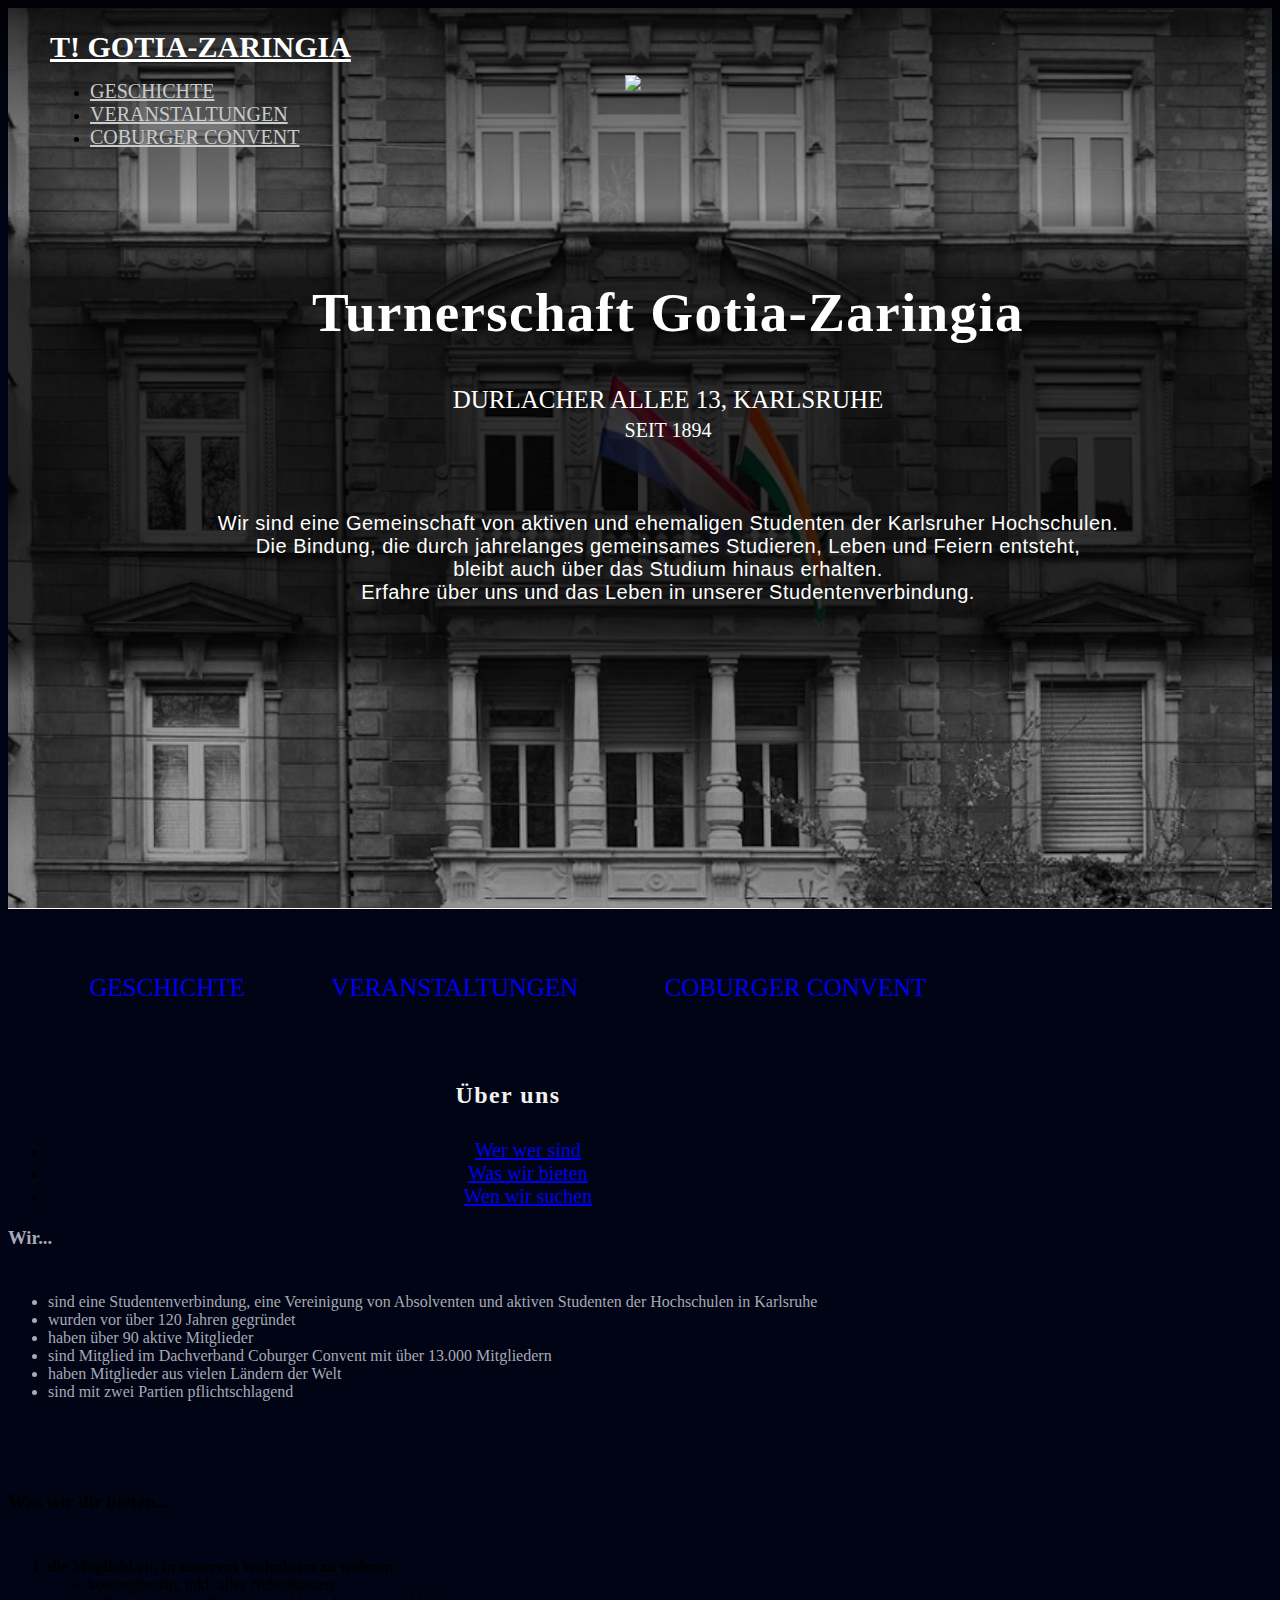
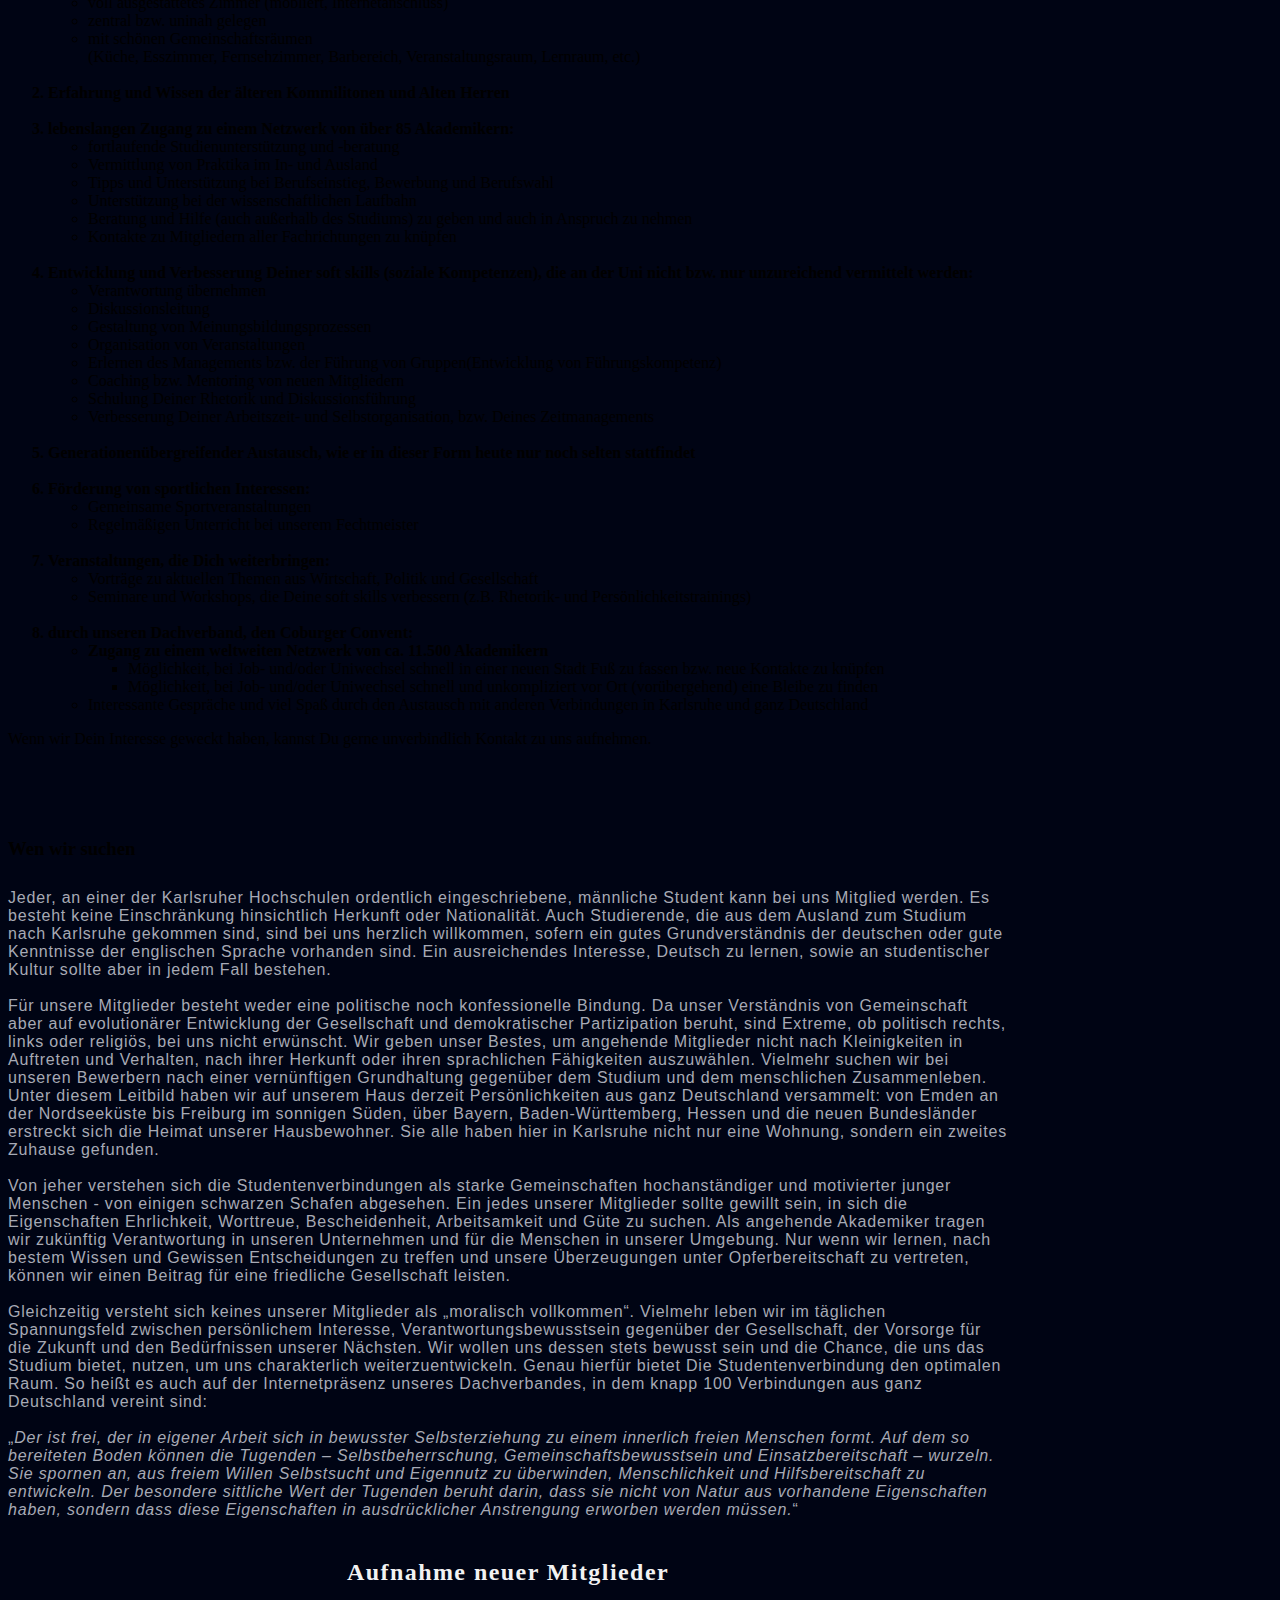
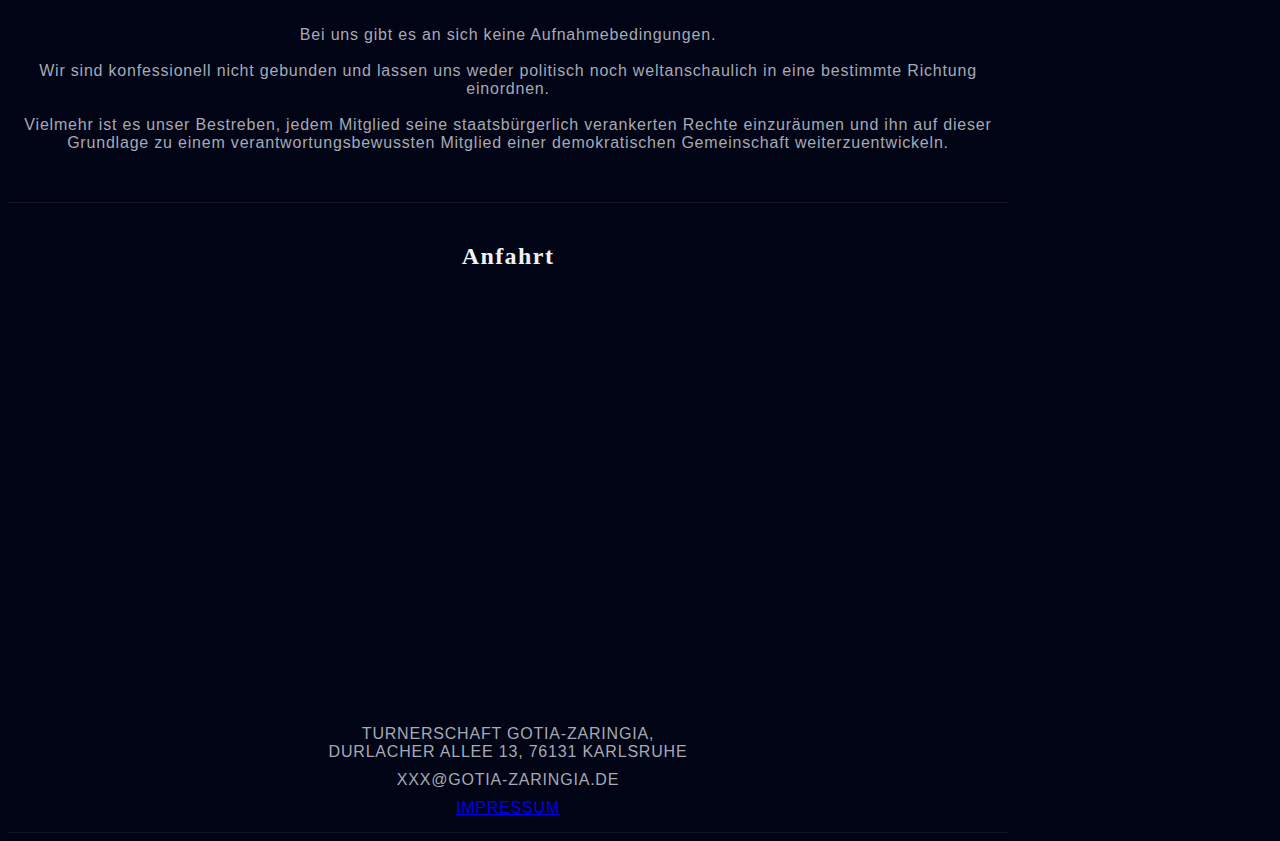
==== commit 07f1086b: "mobile optimization and several fixes (see github issue 04.2020)" ====
--- a/index.html
+++ b/index.html
@@ -55,12 +55,12 @@
 				<div class="container-fluid">
 					<!-- Brand and toggle get grouped for better mobile display -->
 					<div class="navbar-header">
-						<button type="button" class="navbar-toggle" data-toggle="collapse" data-target="#bs-example-navbar-collapse-1">
+						<!--<button type="button" class="navbar-toggle" data-toggle="collapse" data-target="#bs-example-navbar-collapse-1">
 							<span class="sr-only">Toggle navigation</span>
 							<span class="icon-bar"></span>
 							<span class="icon-bar"></span>
 							<span class="icon-bar"></span>
-						</button>
+						</button>-->
 						<div><a class="navbar-brand" href="index.html">T! GOTIA-ZARINGIA</a></div>
 					</div>
 
@@ -87,7 +87,7 @@
 			<!--<video autoplay="" muted="" loop="" id="bgvid">
 				<source src="media/video/cover.mp4" type="video/mp4">
 			</video>-->
-			<img class="rsImg bg" src="media/img/hausfront_desaturated.jpg" alt="" style="width: 100%;">
+			<img class="rsImg bg" id="front" src="media/img/hausfront_desaturated.jpg" alt="">
 			<div class="infoBlock rsABlock cover" data-fade-effect="true" data-move-offset="10" data-move-effect="bottom" data-speed="100">
 				<div class="row">
 					<div class="col-md-12" style="color: white;">
@@ -107,9 +107,9 @@
 			</div>
 		</div>
 		<!-- Details -->
-		<div class="container schedule">
-
-			<div class="container schedule">
+		<div class="container schedule" style="margin-top: 0px;">
+
+			<div class="container">
 				<div class="row cover-nav">
 					<ul>
 						<li><a href="geschichte.html">GESCHICHTE</a></li>
@@ -119,7 +119,7 @@
 				</div>
 			</div>
 			<div class="container">
-			  <h2>Wir</h2>
+			  <h2>Über uns</h2>
 
 			  <ul class="nav nav-tabs" style="text-align: center">
 				<li class="active"><a data-toggle="tab" href="#W1">Wer wer sind</a></li>
@@ -142,21 +142,22 @@
 				  </p>
 				</div>
 				<div id="W2" class="tab-pane fade">
-				  <h3>Was wir bieten dir...</h3>
+				  <h3>Was wir dir bieten...</h3>
 				  <p class="lead">
 				<ol>
-					<li style="font-weight: bold;">die Möglichkeit, in unserem <a href="http://www.studentenzimmer-in-karlsruhe.de/">Wohnheim</a> zu wohnen:</li>
-						<ul>
+					<li style="font-weight: bold;">die Möglichkeit, in unserem Wohnheim zu wohnen:
+						<ul style="font-weight: normal;">
 							<li>kostengünstig, inkl. aller Nebenkosten</li>
 							<li>voll ausgestattetes Zimmer (möbliert, Internetanschluss)</li>
 							<li>zentral bzw. uninah gelegen</li>
 							<li>mit schönen Gemeinschaftsräumen<br>(Küche, Esszimmer, Fernsehzimmer, Barbereich, Veranstaltungsraum, Lernraum, etc.)</li>
 						</ul>
 						<br>
+					</li>
 					<li style="font-weight: bold;">Erfahrung und Wissen der älteren Kommilitonen und Alten Herren</li>
 						<br>
-					<li style="font-weight: bold;">lebenslangen Zugang zu einem Netzwerk von über 85 Akademikern:</li>
-						<ul>
+					<li style="font-weight: bold;">lebenslangen Zugang zu einem Netzwerk von über 85 Akademikern:
+						<ul style="font-weight: normal;">
 							<li>fortlaufende Studienunterstützung und -beratung</li>
 							<li>Vermittlung von Praktika im In- und Ausland</li>
 							<li>Tipps und Unterstützung bei Berufseinstieg, Bewerbung und Berufswahl</li>
@@ -165,8 +166,9 @@
 							<li>Kontakte zu Mitgliedern aller Fachrichtungen zu knüpfen</li>
 						</ul>
 						<br>
-					<li style="font-weight: bold;">Entwicklung und Verbesserung Deiner soft skills (soziale Kompetenzen), die an der Uni nicht bzw. nur unzureichend vermittelt werden:</li>
-						<ul>
+					</li>
+					<li style="font-weight: bold;">Entwicklung und Verbesserung Deiner soft skills (soziale Kompetenzen), die an der Uni nicht bzw. nur unzureichend vermittelt werden:
+						<ul style="font-weight: normal;">
 							<li>Verantwortung übernehmen</li>
 							<li>Diskussionsleitung</li>
 							<li>Gestaltung von Meinungsbildungsprozessen</li>
@@ -177,29 +179,33 @@
 							<li>Verbesserung Deiner Arbeitszeit- und Selbstorganisation, bzw. Deines Zeitmanagements</li>
 						</ul>
 						<br>
+					</li>
 					<li style="font-weight: bold;">Generationenübergreifender Austausch, wie er in dieser Form heute nur noch selten stattfindet</li>
 						<br>
-					<li style="font-weight: bold;">Förderung von sportlichen Interessen</li>
-						<ul>
-						<li>Gemeinsame Sportveranstaltungen</li>
-						<li>Regelmäßigen Unterricht bei unserem Fechtmeister</li>
-						</ul>
-						<br>
-					<li style="font-weight: bold;">Veranstaltungen, die Dich weiterbringen:</li>
-						<ul>
-						<li>Vorträge zu aktuellen Themen aus Wirtschaft, Politik und Gesellschaft</li>
-						<li>Seminare und Workshops, die Deine soft skills verbessern (z.B. Rhetorik- und Persönlichkeitstrainings)</li>
-						</ul>
-						<br>
-					<li style="font-weight: bold;">durch unseren Dachverband, den Coburger Convent:</li>
-						<ul>
-						<li style="font-weight: bold;">Zugang zu einem weltweiten Netzwerk von ca. 11.500 Akademikern</li>
-							<ul>
-							<li>Möglichkeit, bei Job- und/oder Uniwechsel schnell in einer neuen Stadt Fuß zu fassen bzw. neue Kontakte zu knüpfen</li>
-							<li>Möglichkeit, bei Job- und/oder Uniwechsel schnell und unkompliziert vor Ort (vorübergehend) eine Bleibe zu finden</li>
-							</ul>
-						<li>Interessante Gespräche und viel Spaß durch den Austausch mit anderen Verbindungen in Karlsruhe und ganz Deutschland</li>
-						</ul>
+					<li style="font-weight: bold;">Förderung von sportlichen Interessen:
+						<ul style="font-weight: normal;">
+							<li>Gemeinsame Sportveranstaltungen</li>
+							<li>Regelmäßigen Unterricht bei unserem Fechtmeister</li>
+						</ul>
+						<br>
+					</li>
+					<li style="font-weight: bold;">Veranstaltungen, die Dich weiterbringen:
+						<ul style="font-weight: normal;">
+							<li>Vorträge zu aktuellen Themen aus Wirtschaft, Politik und Gesellschaft</li>
+							<li>Seminare und Workshops, die Deine soft skills verbessern (z.B. Rhetorik- und Persönlichkeitstrainings)</li>
+						</ul>
+						<br>
+					</li>
+					<li style="font-weight: bold;">durch unseren Dachverband, den Coburger Convent:
+						<ul style="font-weight: normal;">
+							<li style="font-weight: bold;">Zugang zu einem weltweiten Netzwerk von ca. 11.500 Akademikern</li>
+								<ul>
+									<li>Möglichkeit, bei Job- und/oder Uniwechsel schnell in einer neuen Stadt Fuß zu fassen bzw. neue Kontakte zu knüpfen</li>
+									<li>Möglichkeit, bei Job- und/oder Uniwechsel schnell und unkompliziert vor Ort (vorübergehend) eine Bleibe zu finden</li>
+								</ul>
+							<li>Interessante Gespräche und viel Spaß durch den Austausch mit anderen Verbindungen in Karlsruhe und ganz Deutschland</li>
+						</ul>
+					</li>
 				</ol>
 				Wenn wir Dein Interesse geweckt haben, kannst Du gerne unverbindlich Kontakt zu uns aufnehmen.
 				</p>
@@ -215,6 +221,8 @@
 							Von jeher verstehen sich die Studentenverbindungen als starke Gemeinschaften hochanständiger und motivierter junger Menschen - von einigen schwarzen Schafen abgesehen. Ein jedes unserer Mitglieder sollte gewillt sein, in sich die Eigenschaften Ehrlichkeit, Worttreue, Bescheidenheit, Arbeitsamkeit und Güte zu suchen. Als angehende Akademiker tragen wir zukünftig Verantwortung in unseren Unternehmen und für die Menschen in unserer Umgebung. Nur wenn wir lernen, nach bestem Wissen und Gewissen Entscheidungen zu treffen und unsere Überzeugungen unter Opferbereitschaft zu vertreten, können wir einen Beitrag für eine friedliche Gesellschaft leisten.
 							<br><br>
 							Gleichzeitig versteht sich keines unserer Mitglieder als „moralisch vollkommen“. Vielmehr leben wir im täglichen Spannungsfeld zwischen persönlichem Interesse, Verantwortungsbewusstsein gegenüber der Gesellschaft, der Vorsorge für die Zukunft und den Bedürfnissen unserer Nächsten. Wir wollen uns dessen stets bewusst sein und die Chance, die uns das Studium bietet, nutzen, um uns charakterlich weiterzuentwickeln. Genau hierfür bietet Die Studentenverbindung den optimalen Raum. So heißt es auch auf der Internetpräsenz unseres Dachverbandes, in dem knapp 100 Verbindungen aus ganz Deutschland vereint sind:
+							<br><br>
+							<q><i>Der ist frei, der in eigener Arbeit sich in bewusster Selbsterziehung zu einem innerlich freien Menschen formt. Auf dem so bereiteten Boden können die Tugenden – Selbstbeherrschung, Gemeinschaftsbewusstsein und Einsatzbereitschaft – wurzeln. Sie spornen an, aus freiem Willen Selbstsucht und Eigennutz zu überwinden, Menschlichkeit und Hilfsbereitschaft zu entwickeln. Der besondere sittliche Wert der Tugenden beruht darin, dass sie nicht von Natur aus vorhandene Eigenschaften haben, sondern dass diese Eigenschaften in ausdrücklicher Anstrengung erworben werden müssen.</i></q>
 						</p>
 					</div>
 				</div>
@@ -242,7 +250,7 @@
 				</div>
 			</div>
 
-			<div id="nme">
+			<div>
 				<div class="row">
 					<h2 class="featurette-heading">Anfahrt</h2>
 				</div>
@@ -279,7 +287,7 @@
 				<div class="row">
 					<div class="col-md-6 col-md-offset-3">
 						<p class="lead">
-							Turnerschaft Gotia-Zaringia, Durlacher Allee 13, 76131 Karlsruhe
+							Turnerschaft Gotia-Zaringia, <br>Durlacher Allee 13, 76131 Karlsruhe
 						</p>
 						<p class="lead">
 							<style>
--- a/css/basic.css
+++ b/css/basic.css
@@ -48,7 +48,7 @@
 
 .cover {
   text-align: center;
-  color: #FFFFFF;
+  //color: #FFFFFF;
   position: absolute;
   top:50%;
   margin-right: -50%;
@@ -64,7 +64,7 @@
   letter-spacing: .025em;
   padding-bottom: 5px;
   margin-top: 5px;
-  text-shadow: 0px 0px 50px #000;
+  //text-shadow: 0px 0px 50px #000;
 }
 
 .cover-nav ul {
@@ -163,6 +163,16 @@
   margin-top: -5px;
 }
 
+#front {
+  width: inherit;
+  margin-top: -30%;
+}
+
+#imagecontent {
+  max-width: 100vh; 
+  margin-top: 20px;
+}
+
 @media (max-width: 1200px) {
   .nav-wappen {
     display: none;
@@ -212,7 +222,7 @@
   font-size: 20px;
   padding-top: 50px;
   letter-spacing: 0.025em;
-  text-shadow: 0px 0px 20px #000;
+  //text-shadow: 0px 0px 20px #000;
 }
 
 
@@ -251,6 +261,9 @@
 .container {
   width: 100%;
 }
+.container.schedule {
+  margin-top: 180px;
+}
 
 #coverSlide .rsOverflow {
   width: 100% !important;
@@ -284,7 +297,9 @@
   margin-right: auto;
   padding-bottom: 0;
   overflow: hidden;
-  padding: 20px;
+  padding: 70px 20px;
+background: rgb(0,0,0);
+background: linear-gradient(180deg, rgba(0,0,0,0) 0%, rgba(0,0,0,0.70) 15%, rgba(0,0,0,0.70) 90%, rgba(0,0,0,0) 100%);
 }
 .infoBlockLeftBlack {
   left: auto;
@@ -313,8 +328,8 @@
   bottom: 12px;
   top: auto;
   border-radius: 2px;
-  z-index: 25; 
-} 
+  z-index: 25;
+}
 .photosBy a {
   color: #000;
 }
@@ -340,7 +355,7 @@
 }
 
 .table > thead > tr:first-child > td {
-    
+
 }
 
 .table > thead > tr > th,
@@ -394,7 +409,7 @@
 
 p.justified{
   text-align: justify;
-}	
+}
 
 .schedule, #about, #nme {
   border-bottom: solid 1px #10162d;
@@ -406,8 +421,8 @@
     min-height: 100%;
     top: 50%;
     left: 50%;
-    transform: translate(-50%, -50%);        
-    -webkit-transform: translate(-50%, -50%); 
+    transform: translate(-50%, -50%);
+    -webkit-transform: translate(-50%, -50%);
     -webkit-transform-style: preserve-3d;
     z-index: 4;
 }
@@ -437,6 +452,28 @@
   background: #000414;
   color: #10162d;
   text-transform: uppercase;
+}
+
+@media (max-width: 1024px) {
+  video {
+    display: none;
+  }
+
+  .bg img {
+    visibility: visible;
+  }
+  
+  .cover-nav li{
+    padding: 0px 40px;
+  }
+
+  .navbar {
+    min-height: 0px;
+  }
+    
+  .container.schedule {
+    margin-top: 100px;
+  }
 }
 
 @media (max-width: 768px) {
@@ -452,33 +489,42 @@
     padding: 20px 20px !important;
   }
 
-
   #coverSlide {
-    height: 1136px;
+    height: 1063px;
   }
 
   #rushSlide {
-    height: 1136px;
-  }
-}
-
-@media (max-width: 1024px) {
-  video {
-    display: none;
-  }
-
-  .bg img {
-    visibility: visible;
-  }
-}
-
+    height: 1063px;
+  }
+
+  .cover-nav li {
+    padding: 20px 15px;
+    display: inline-block;
+  }
+
+  .schedule h2 {
+    margin-top: 0;
+  }
+
+  .profilbild {
+    max-width: 100%;
+    margin:0px;
+  }
+
+  .container.schedule {
+    margin-top: 80px;
+  }
+
+  #front {
+    margin-top: 0px;
+  }
+}
 
 @media (max-width: 480px) {
   table {
     font-size: 12px;
   }
 
-
   #coverSlide {
     height: 520px;
   }
@@ -503,33 +549,41 @@
     font-size: 10px;
   }
 
-  .cover-nav li {
-  padding: 40px 10px;
-  display: inline-block;
-  }
-
   .cover {
     top: 275px;
-margin: auto;
-}
-
-.work {
-  top: 450px;
-margin: auto;
-}
-}
-
-
-
-
-/*Bios
+  margin: auto;
+  }
+
+  .work {
+    top: 450px;
+    margin: auto;
+  }
+
+  .cover-nav ul {
+    font-size: 15px;
+  }
+
+  .cover-nav li {
+    padding: 20px 5px;
+    display: inline-block;
+  }
+
+  #imagecontent {
+    max-width: 300px;
+  }
+}
+
+
+
+
+/*Bios*/
 .FixedHeightContainer
 {
   /*float:left;*/
-  align: center;
+  text-align: center;
   height: 630px;
-  width:100%; 
-  padding:10px; 
+  width:100%;
+  padding:10px;
   background:#333;
 }
 
@@ -542,11 +596,11 @@
   height:570px;
   overflow:auto;
   background:black; /*#252525;*/
-  
+
 }
 
 /*.row .Empty {
-  height:50px 
+  height:50px
 }*/
 
 .Written-Bio{
@@ -559,21 +613,21 @@
 }
 
 h3 .Name .NOmargin{
-  padding: 0px; 
+  padding: 0px;
   margin-top: 0px;
   margin-bottom: 0px;
 }
-h3 span { 
-   position: absolute; 
-   top: 55%; 
-   left: 0; 
-   width: 100%; 
-   color: white; 
-   font: bold 24px/45px Helvetica, Sans-Serif; 
-   letter-spacing: -1px;  
+h3 span {
+   position: absolute;
+   top: 55%;
+   left: 0;
+   width: 100%;
+   color: white;
+   font: bold 24px/45px Helvetica, Sans-Serif;
+   letter-spacing: -1px;
    background: rgb(0, 0, 0); /* fallback color */
    background: rgba(0, 0, 0, 0.7);
-   padding: 0px 0px 0px 15px; 
+   padding: 0px 0px 0px 15px;
   margin: 0px;
 }
 
@@ -598,7 +652,6 @@
 color: #D0CECE;
 position: absolute;
 width: 100%;
-
 
 z-index: 500;
 bottom: 0;
@@ -623,8 +676,6 @@
   padding-left: 8ex;
 }
 
-
-
 .close {
   position: absolute;
   z-index: 1000;
@@ -632,8 +683,8 @@
   right: 0px;
   top:0px;
   padding: 1ex;
- 
-  background-color: white;  
+
+  background-color: white;
 }
 
 .pannel{
@@ -679,7 +730,7 @@
 }
 
 .application {
-  
+
   text-align: center;
 }
 
@@ -714,14 +765,6 @@
 
 .nav-tabs {
 text-align:center;
-}
-
-.profilbild {
-	display: block;
-	max-width: 70%;
-	margin-top: 20px;
-	margin-left: auto;
-    margin-right: auto;
 }
 /* Anzeige der Baupläne*/
 .og {
@@ -745,4 +788,4 @@
 	height: 600px;
 	width: 350px;
 	background: url('/media/img/OG3.png') top left no-repeat;
-}+}
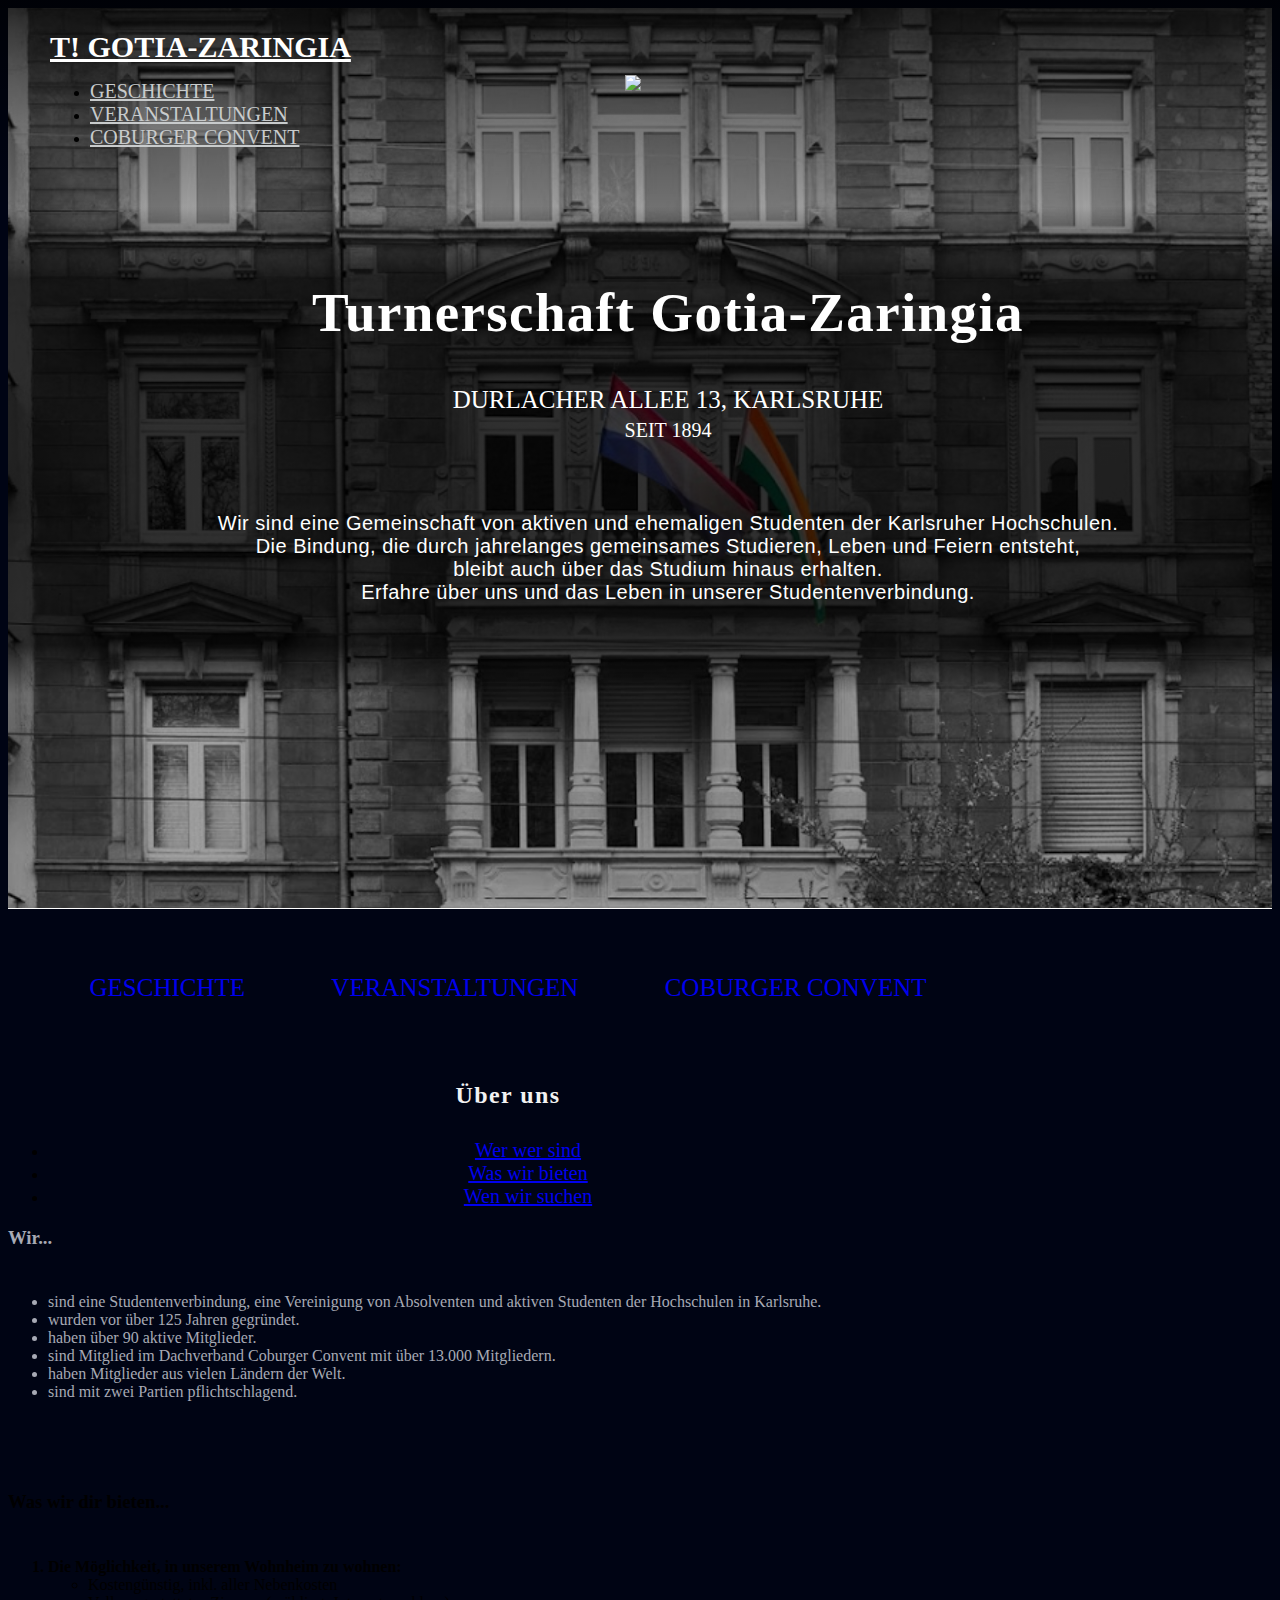
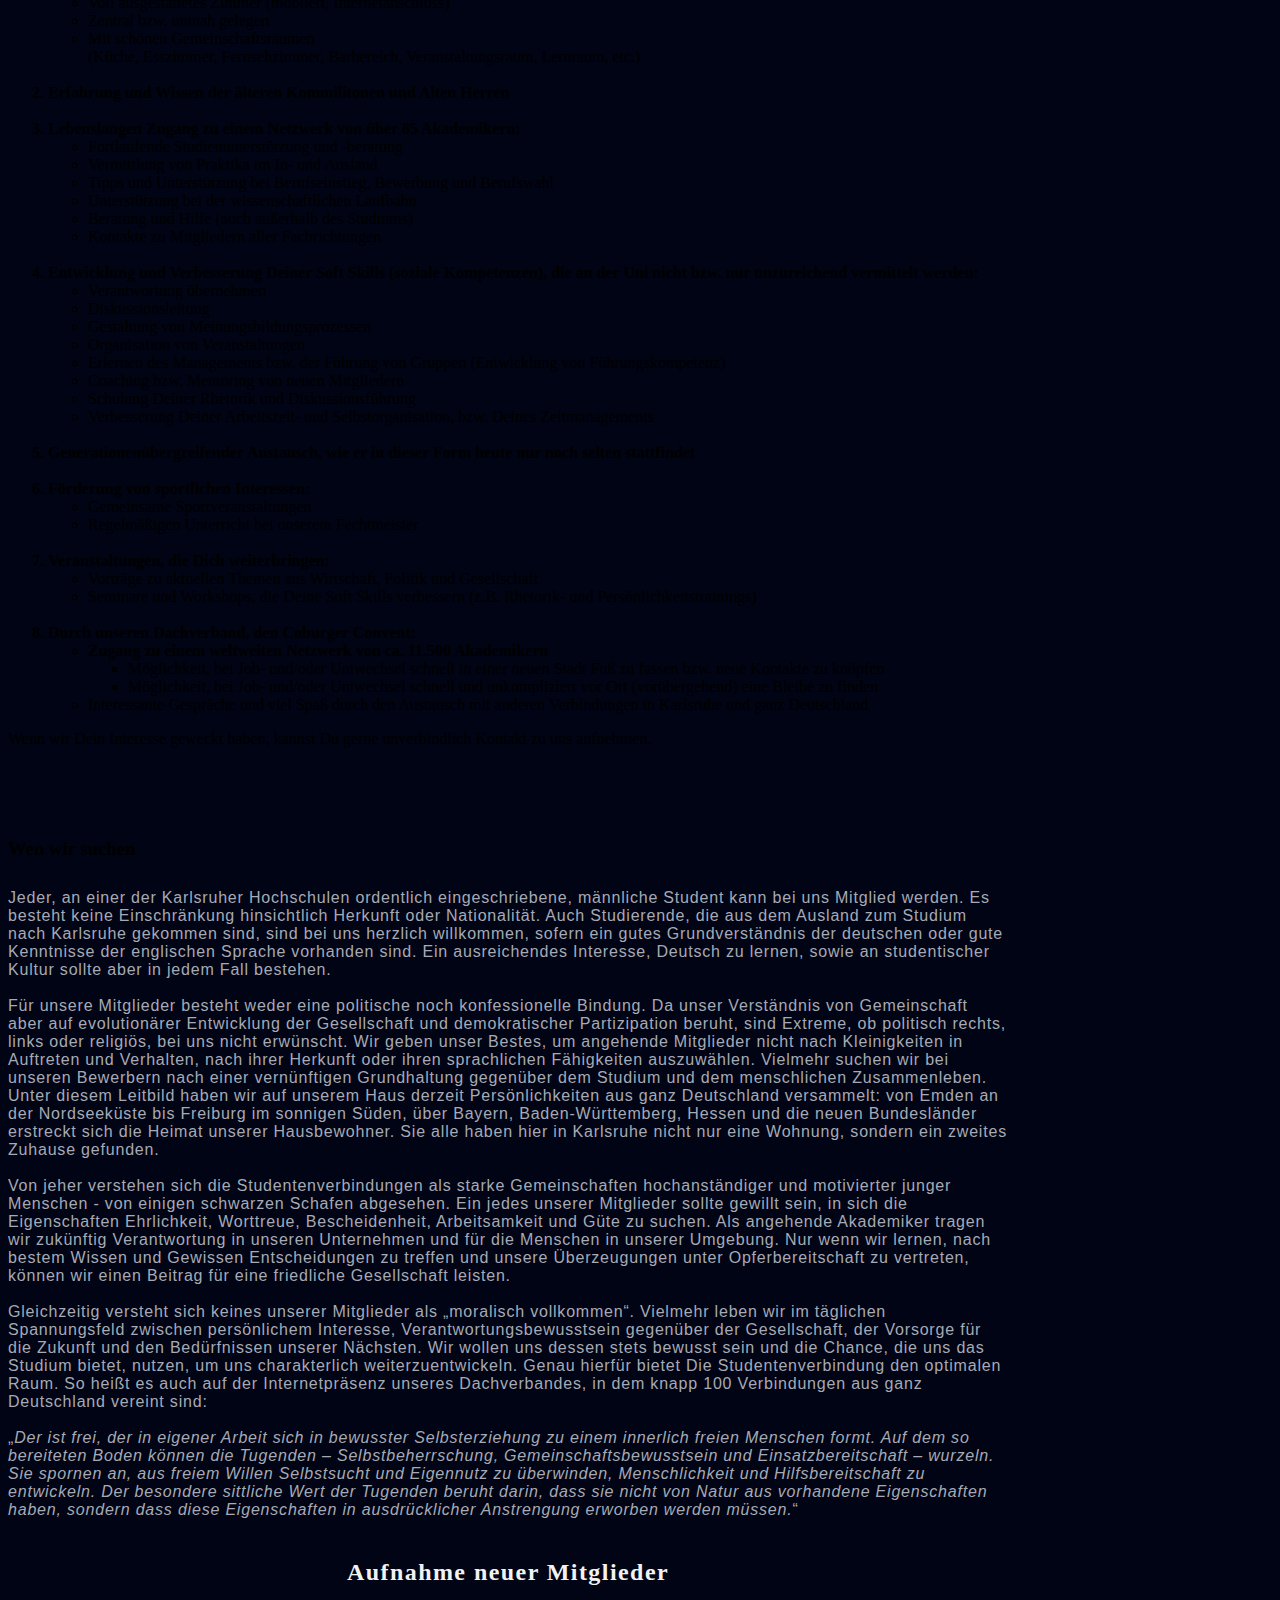
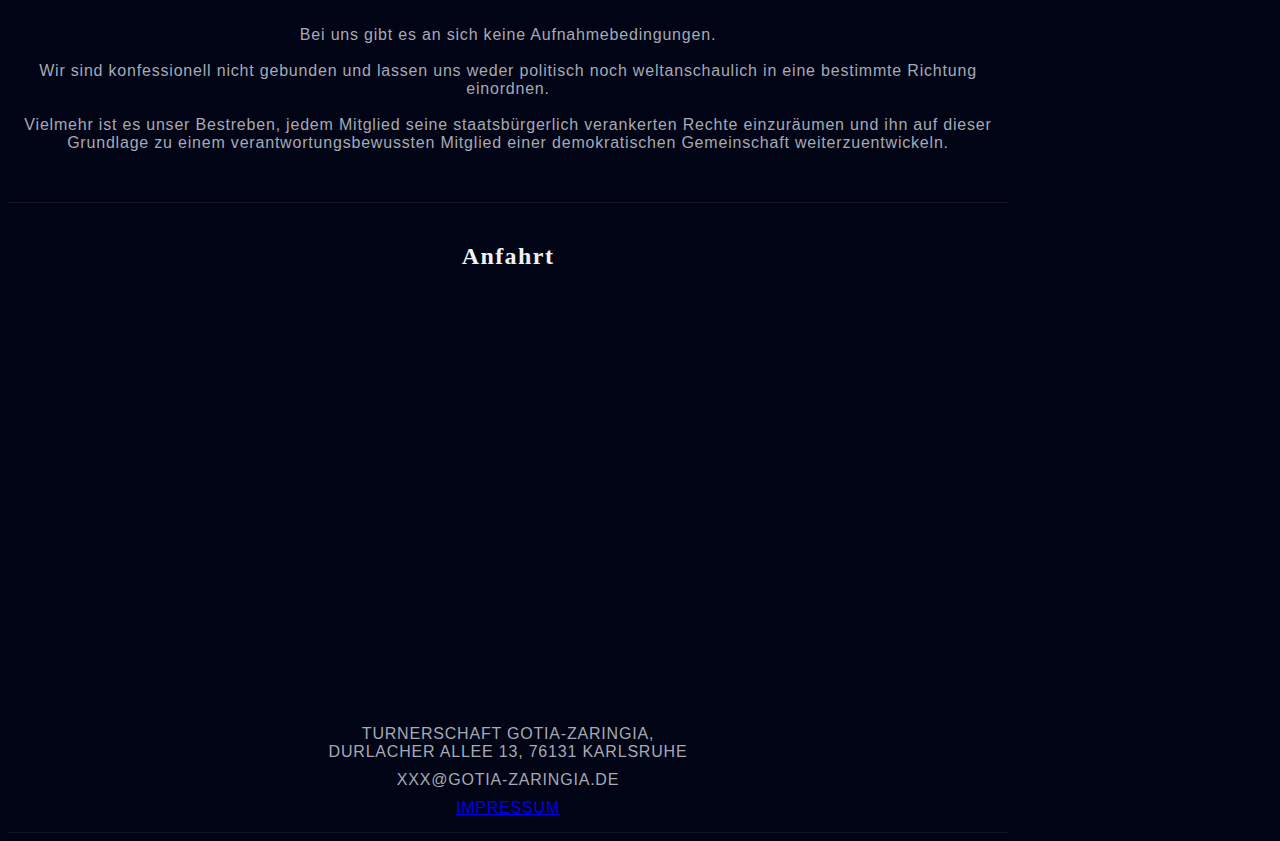
==== commit 37bbf3c4: "Kleine Änderungen im Text" ====
--- a/index.html
+++ b/index.html
@@ -132,12 +132,12 @@
 				<h3>Wir...</h3>
 				 <p class="lead">
 					<ul>
-						<li>sind eine Studentenverbindung, eine Vereinigung von Absolventen und aktiven Studenten der Hochschulen in Karlsruhe</li>
-						<li>wurden vor über 120 Jahren gegründet</li>
-						<li>haben über 90 aktive Mitglieder</li>
-						<li>sind Mitglied im Dachverband Coburger Convent mit über 13.000 Mitgliedern</li>
-						<li>haben Mitglieder aus vielen Ländern der Welt</li>
-						<li>sind mit zwei Partien pflichtschlagend</li>
+						<li>sind eine Studentenverbindung, eine Vereinigung von Absolventen und aktiven Studenten der Hochschulen in Karlsruhe.</li>
+						<li>wurden vor über 125 Jahren gegründet.</li>
+						<li>haben über 90 aktive Mitglieder.</li>
+						<li>sind Mitglied im Dachverband Coburger Convent mit über 13.000 Mitgliedern.</li>
+						<li>haben Mitglieder aus vielen Ländern der Welt.</li>
+						<li>sind mit zwei Partien pflichtschlagend.</li>
 					</ul>
 				  </p>
 				</div>
@@ -145,35 +145,35 @@
 				  <h3>Was wir dir bieten...</h3>
 				  <p class="lead">
 				<ol>
-					<li style="font-weight: bold;">die Möglichkeit, in unserem Wohnheim zu wohnen:
-						<ul style="font-weight: normal;">
-							<li>kostengünstig, inkl. aller Nebenkosten</li>
-							<li>voll ausgestattetes Zimmer (möbliert, Internetanschluss)</li>
-							<li>zentral bzw. uninah gelegen</li>
-							<li>mit schönen Gemeinschaftsräumen<br>(Küche, Esszimmer, Fernsehzimmer, Barbereich, Veranstaltungsraum, Lernraum, etc.)</li>
+					<li style="font-weight: bold;">Die Möglichkeit, in unserem Wohnheim zu wohnen:
+						<ul style="font-weight: normal;">
+							<li>Kostengünstig, inkl. aller Nebenkosten</li>
+							<li>Voll ausgestattetes Zimmer (möbliert, Internetanschluss)</li>
+							<li>Zentral bzw. uninah gelegen</li>
+							<li>Mit schönen Gemeinschaftsräumen<br>(Küche, Esszimmer, Fernsehzimmer, Barbereich, Veranstaltungsraum, Lernraum, etc.)</li>
 						</ul>
 						<br>
 					</li>
 					<li style="font-weight: bold;">Erfahrung und Wissen der älteren Kommilitonen und Alten Herren</li>
 						<br>
-					<li style="font-weight: bold;">lebenslangen Zugang zu einem Netzwerk von über 85 Akademikern:
-						<ul style="font-weight: normal;">
-							<li>fortlaufende Studienunterstützung und -beratung</li>
+					<li style="font-weight: bold;">Lebenslangen Zugang zu einem Netzwerk von über 85 Akademikern:
+						<ul style="font-weight: normal;">
+							<li>Fortlaufende Studienunterstützung und -beratung</li>
 							<li>Vermittlung von Praktika im In- und Ausland</li>
 							<li>Tipps und Unterstützung bei Berufseinstieg, Bewerbung und Berufswahl</li>
 							<li>Unterstützung bei der wissenschaftlichen Laufbahn</li>
-							<li>Beratung und Hilfe (auch außerhalb des Studiums) zu geben und auch in Anspruch zu nehmen</li>
-							<li>Kontakte zu Mitgliedern aller Fachrichtungen zu knüpfen</li>
-						</ul>
-						<br>
-					</li>
-					<li style="font-weight: bold;">Entwicklung und Verbesserung Deiner soft skills (soziale Kompetenzen), die an der Uni nicht bzw. nur unzureichend vermittelt werden:
+							<li>Beratung und Hilfe (auch außerhalb des Studiums)</li>
+							<li>Kontakte zu Mitgliedern aller Fachrichtungen</li>
+						</ul>
+						<br>
+					</li>
+					<li style="font-weight: bold;">Entwicklung und Verbesserung Deiner Soft Skills (soziale Kompetenzen), die an der Uni nicht bzw. nur unzureichend vermittelt werden:
 						<ul style="font-weight: normal;">
 							<li>Verantwortung übernehmen</li>
 							<li>Diskussionsleitung</li>
 							<li>Gestaltung von Meinungsbildungsprozessen</li>
 							<li>Organisation von Veranstaltungen</li>
-							<li>Erlernen des Managements bzw. der Führung von Gruppen(Entwicklung von Führungskompetenz)</li>
+							<li>Erlernen des Managements bzw. der Führung von Gruppen (Entwicklung von Führungskompetenz)</li>
 							<li>Coaching bzw. Mentoring von neuen Mitgliedern</li>
 							<li>Schulung Deiner Rhetorik und Diskussionsführung</li>
 							<li>Verbesserung Deiner Arbeitszeit- und Selbstorganisation, bzw. Deines Zeitmanagements</li>
@@ -192,11 +192,11 @@
 					<li style="font-weight: bold;">Veranstaltungen, die Dich weiterbringen:
 						<ul style="font-weight: normal;">
 							<li>Vorträge zu aktuellen Themen aus Wirtschaft, Politik und Gesellschaft</li>
-							<li>Seminare und Workshops, die Deine soft skills verbessern (z.B. Rhetorik- und Persönlichkeitstrainings)</li>
-						</ul>
-						<br>
-					</li>
-					<li style="font-weight: bold;">durch unseren Dachverband, den Coburger Convent:
+							<li>Seminare und Workshops, die Deine Soft Skills verbessern (z.B. Rhetorik- und Persönlichkeitstrainings)</li>
+						</ul>
+						<br>
+					</li>
+					<li style="font-weight: bold;">Durch unseren Dachverband, den Coburger Convent:
 						<ul style="font-weight: normal;">
 							<li style="font-weight: bold;">Zugang zu einem weltweiten Netzwerk von ca. 11.500 Akademikern</li>
 								<ul>
@@ -277,7 +277,7 @@
 						  }
 						</script>
 						<script async defer
-						src="https://maps.googleapis.com/maps/api/js?key=AIzaSyDJ_qqcb8Ki4f0MK6aCzewaB0W-F-2TGSk&callback=initMap">
+						src="https://maps.googleapis.com/maps/api/js?key=AIzaSyBkQUoTr7ZsR0cyXZXwGJca57-7G83asmk&callback=initMap">
 						</script>
 				</div>
 			</div>
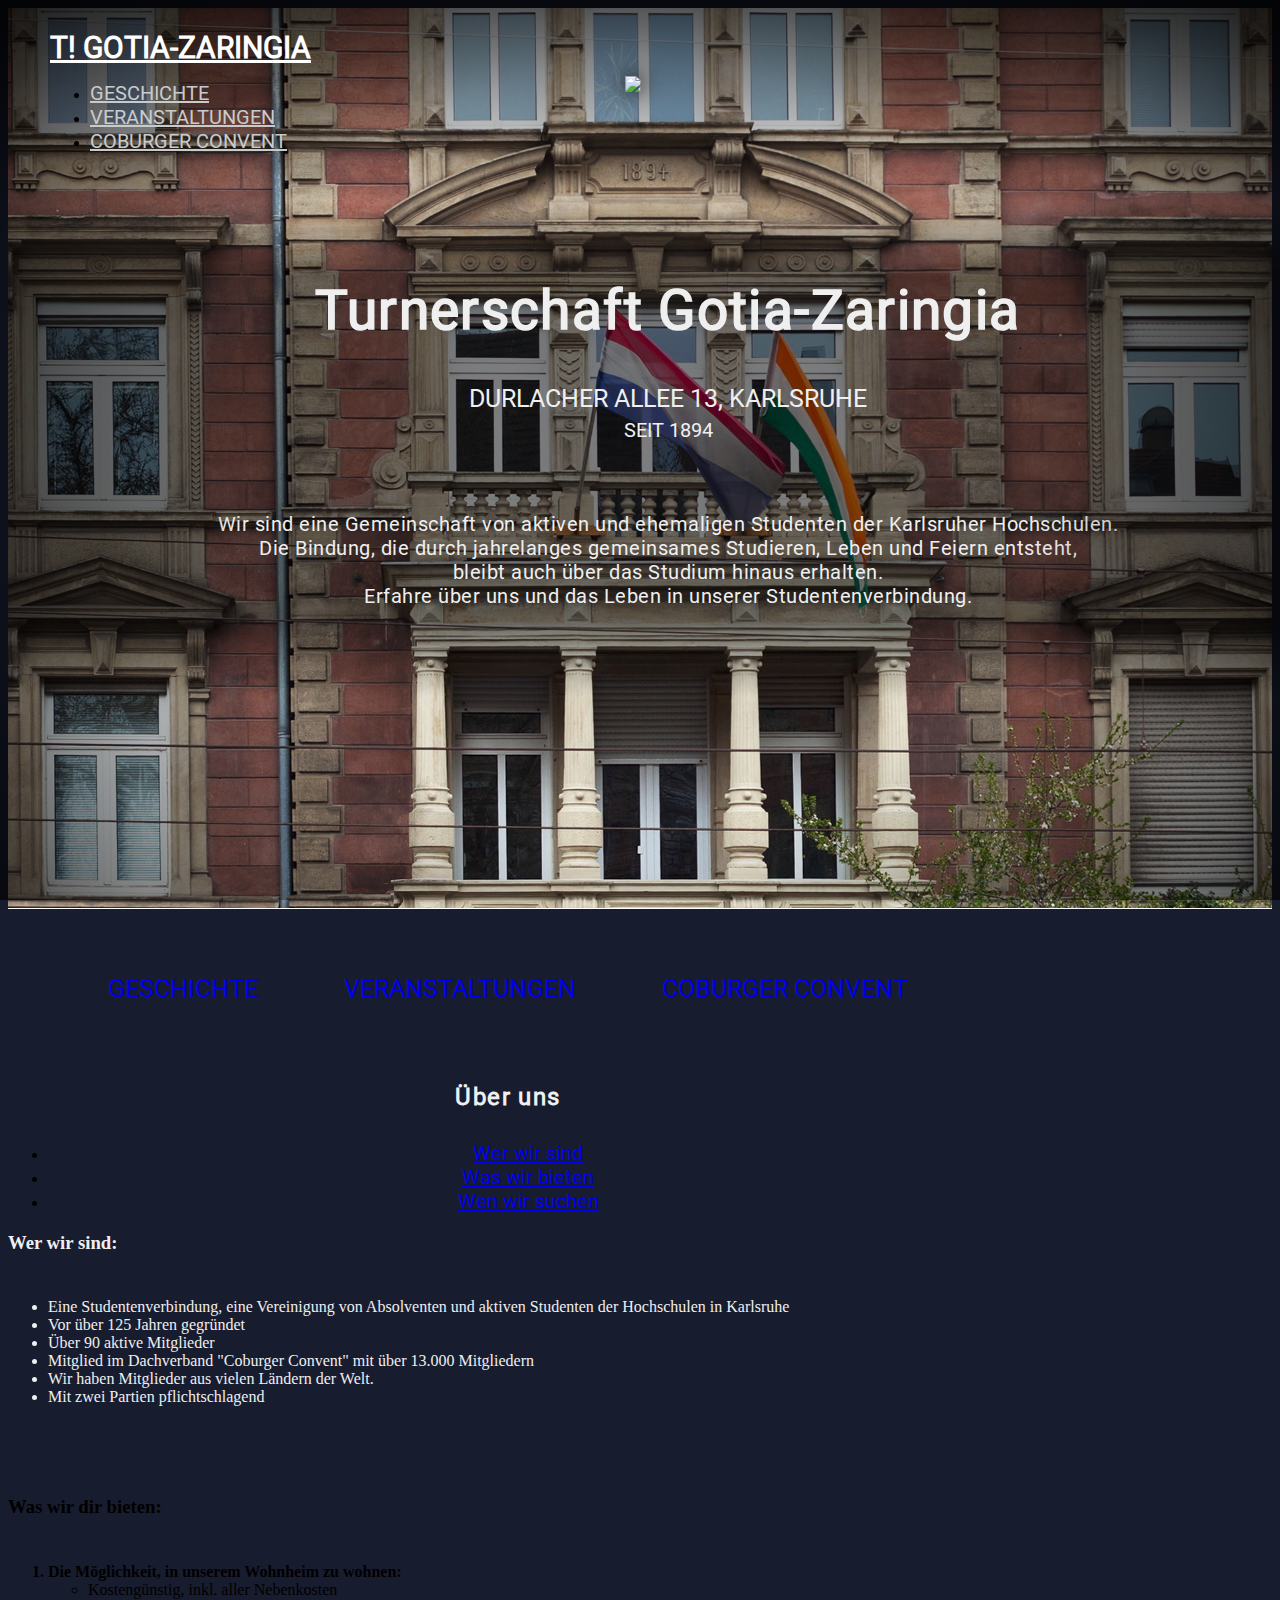
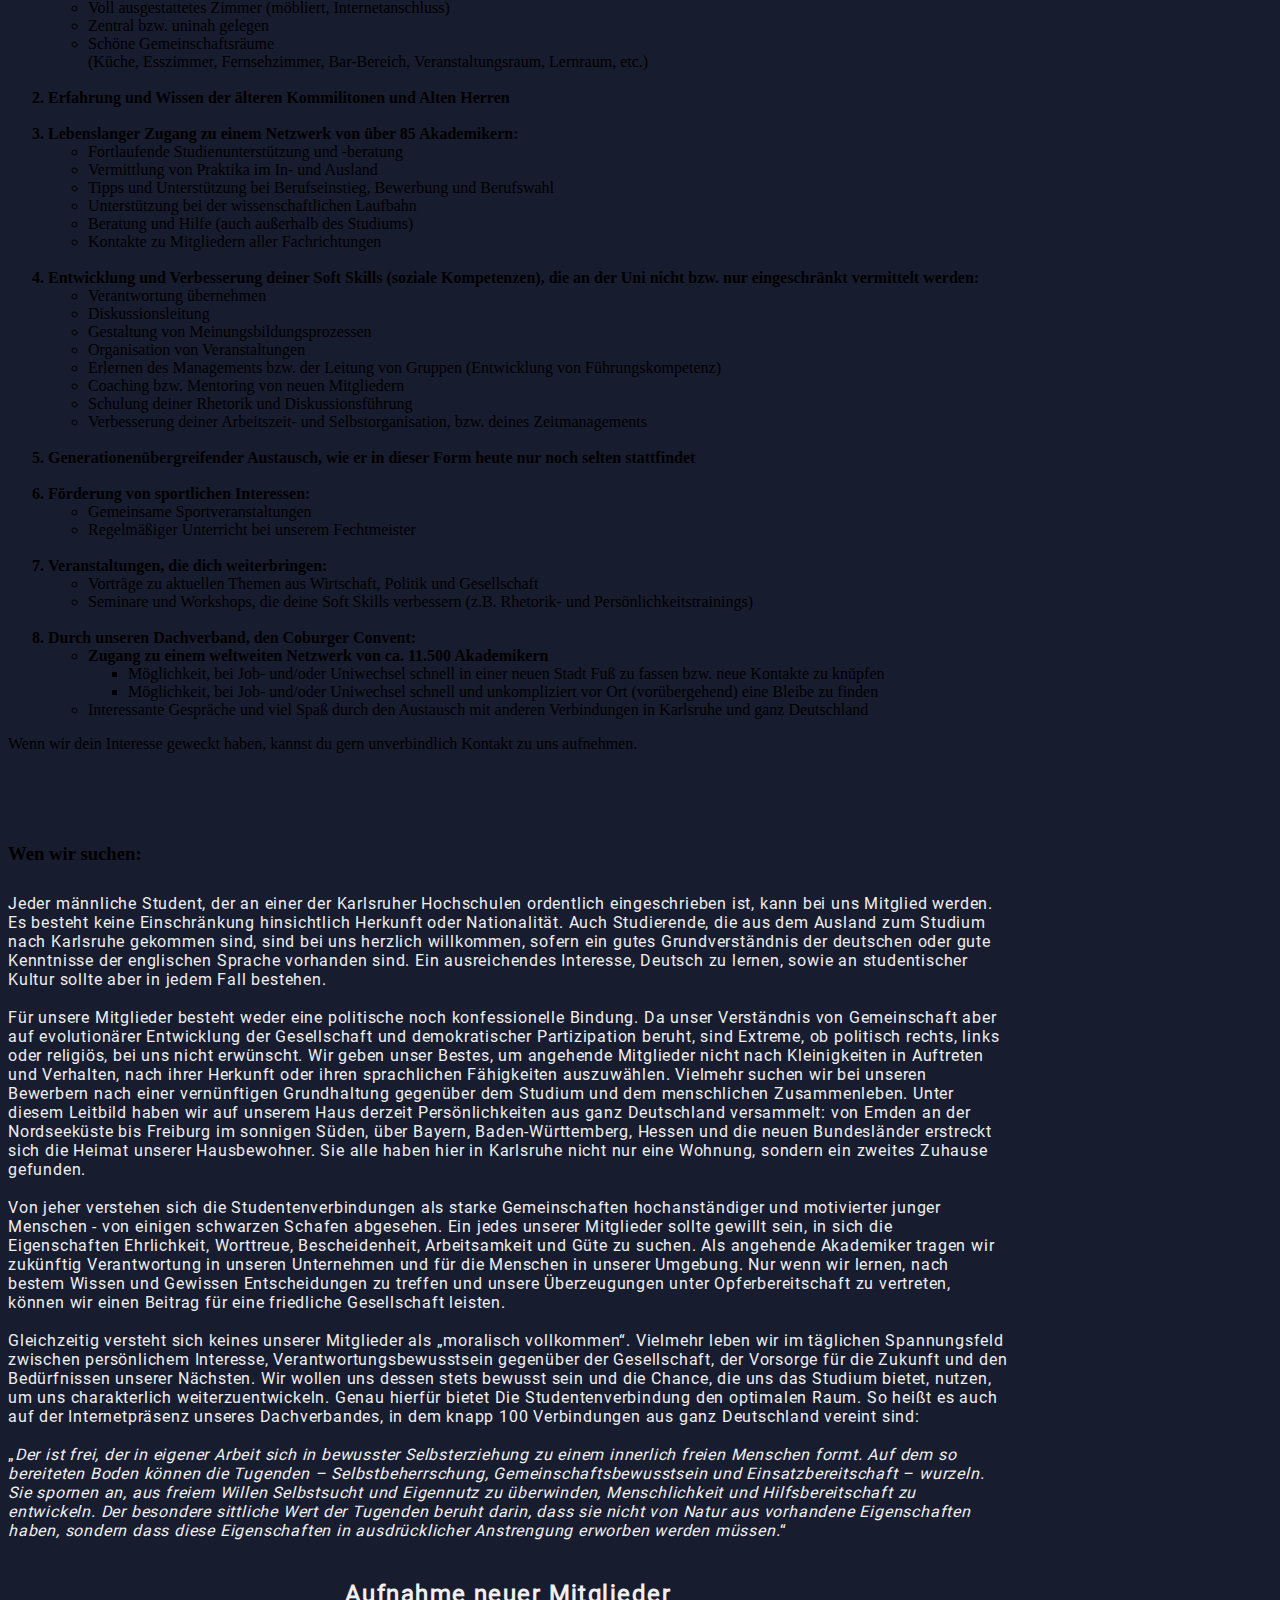
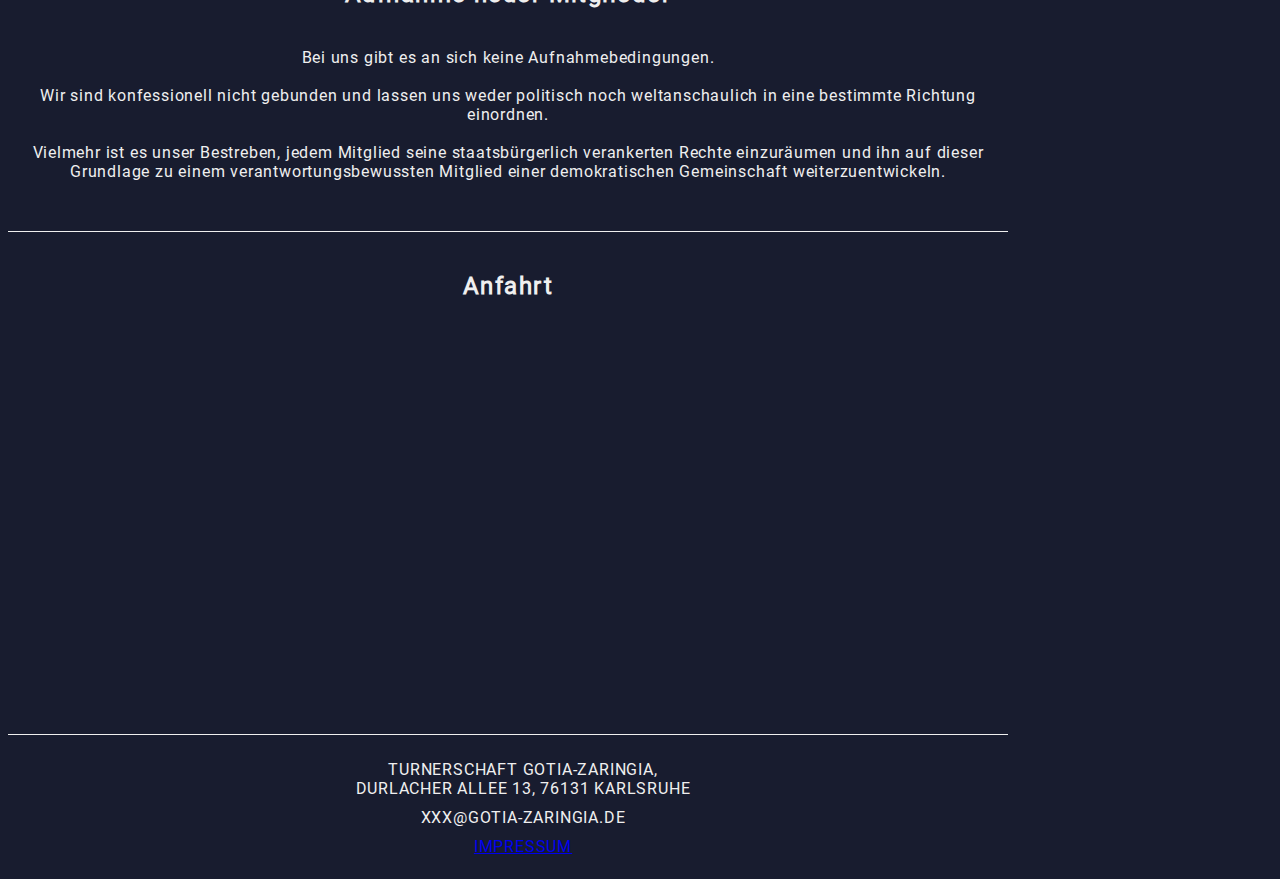
==== commit 47f4c8a6: "Merge pull request #20 from mrbutcher93/master" ====
--- a/index.html
+++ b/index.html
@@ -83,14 +83,14 @@
 		</header>
 		<!-- BEGIN INHALT -->
 		<!-- Willkommensfenster -->
-		<div id="coverSlide" class="royalSlider rsFullscreen">
+		<div id="coverSlide" class="royalSlider rsFullscreen vignette-radial">
 			<!--<video autoplay="" muted="" loop="" id="bgvid">
 				<source src="media/video/cover.mp4" type="video/mp4">
 			</video>-->
-			<img class="rsImg bg" id="front" src="media/img/hausfront_desaturated.jpg" alt="">
+			<img class="rsImg bg" id="front" src="media/img/hausfront_color_v2-8.jpg" alt="">
 			<div class="infoBlock rsABlock cover" data-fade-effect="true" data-move-offset="10" data-move-effect="bottom" data-speed="100">
 				<div class="row">
-					<div class="col-md-12" style="color: white;">
+					<div class="col-md-12" style="color: #efefef;">
 						<h1>Turnerschaft Gotia-Zaringia</h1>
 						<h2 style="font-size: 25px"> <b>DURLACHER ALLEE 13, KARLSRUHE </b></h2>
 						<h2><b>SEIT 1894</b></h2>
@@ -98,7 +98,7 @@
 				</div>
 				<div class="row">
 					<div class="col-md-6 col-md-offset-3">
-						<p style="color: white;"><b>Wir sind eine Gemeinschaft von aktiven und ehemaligen Studenten der Karlsruher Hochschulen.<br>
+						<p style="color: #efefef;"><b>Wir sind eine Gemeinschaft von aktiven und ehemaligen Studenten der Karlsruher Hochschulen.<br>
 							Die Bindung, die durch jahrelanges gemeinsames Studieren, Leben und Feiern entsteht,<br>
 							bleibt auch über das Studium hinaus erhalten.<br>
 							Erfahre über uns und das Leben in unserer Studentenverbindung.<br></b></p>
@@ -122,27 +122,27 @@
 			  <h2>Über uns</h2>
 
 			  <ul class="nav nav-tabs" style="text-align: center">
-				<li class="active"><a data-toggle="tab" href="#W1">Wer wer sind</a></li>
+				<li class="active"><a data-toggle="tab" href="#W1">Wer wir sind</a></li>
 				<li><a data-toggle="tab" href="#W2">Was wir bieten</a></li>
 				<li><a data-toggle="tab" href="#W3">Wen wir suchen</a></li>
 			  </ul>
 
 			  <div class="tab-content">
 				<div id="W1" class="tab-pane fade in active">
-				<h3>Wir...</h3>
+				<h3>Wer wir sind:</h3>
 				 <p class="lead">
 					<ul>
-						<li>sind eine Studentenverbindung, eine Vereinigung von Absolventen und aktiven Studenten der Hochschulen in Karlsruhe.</li>
-						<li>wurden vor über 125 Jahren gegründet.</li>
-						<li>haben über 90 aktive Mitglieder.</li>
-						<li>sind Mitglied im Dachverband Coburger Convent mit über 13.000 Mitgliedern.</li>
-						<li>haben Mitglieder aus vielen Ländern der Welt.</li>
-						<li>sind mit zwei Partien pflichtschlagend.</li>
+						<li>Eine Studentenverbindung, eine Vereinigung von Absolventen und aktiven Studenten der Hochschulen in Karlsruhe</li>
+						<li>Vor über 125 Jahren gegründet</li>
+						<li>Über 90 aktive Mitglieder</li>
+						<li>Mitglied im Dachverband "Coburger Convent" mit über 13.000 Mitgliedern</li>
+						<li>Wir haben Mitglieder aus vielen Ländern der Welt.</li>
+						<li>Mit zwei Partien pflichtschlagend</li>
 					</ul>
 				  </p>
 				</div>
 				<div id="W2" class="tab-pane fade">
-				  <h3>Was wir dir bieten...</h3>
+				  <h3>Was wir dir bieten:</h3>
 				  <p class="lead">
 				<ol>
 					<li style="font-weight: bold;">Die Möglichkeit, in unserem Wohnheim zu wohnen:
@@ -150,13 +150,13 @@
 							<li>Kostengünstig, inkl. aller Nebenkosten</li>
 							<li>Voll ausgestattetes Zimmer (möbliert, Internetanschluss)</li>
 							<li>Zentral bzw. uninah gelegen</li>
-							<li>Mit schönen Gemeinschaftsräumen<br>(Küche, Esszimmer, Fernsehzimmer, Barbereich, Veranstaltungsraum, Lernraum, etc.)</li>
+							<li>Schöne Gemeinschaftsräume<br>(Küche, Esszimmer, Fernsehzimmer, Bar-Bereich, Veranstaltungsraum, Lernraum, etc.)</li>
 						</ul>
 						<br>
 					</li>
 					<li style="font-weight: bold;">Erfahrung und Wissen der älteren Kommilitonen und Alten Herren</li>
 						<br>
-					<li style="font-weight: bold;">Lebenslangen Zugang zu einem Netzwerk von über 85 Akademikern:
+					<li style="font-weight: bold;">Lebenslanger Zugang zu einem Netzwerk von über 85 Akademikern:
 						<ul style="font-weight: normal;">
 							<li>Fortlaufende Studienunterstützung und -beratung</li>
 							<li>Vermittlung von Praktika im In- und Ausland</li>
@@ -167,16 +167,16 @@
 						</ul>
 						<br>
 					</li>
-					<li style="font-weight: bold;">Entwicklung und Verbesserung Deiner Soft Skills (soziale Kompetenzen), die an der Uni nicht bzw. nur unzureichend vermittelt werden:
+					<li style="font-weight: bold;">Entwicklung und Verbesserung deiner Soft Skills (soziale Kompetenzen), die an der Uni nicht bzw. nur eingeschränkt vermittelt werden:
 						<ul style="font-weight: normal;">
 							<li>Verantwortung übernehmen</li>
 							<li>Diskussionsleitung</li>
 							<li>Gestaltung von Meinungsbildungsprozessen</li>
 							<li>Organisation von Veranstaltungen</li>
-							<li>Erlernen des Managements bzw. der Führung von Gruppen (Entwicklung von Führungskompetenz)</li>
+							<li>Erlernen des Managements bzw. der Leitung von Gruppen (Entwicklung von Führungskompetenz)</li>
 							<li>Coaching bzw. Mentoring von neuen Mitgliedern</li>
-							<li>Schulung Deiner Rhetorik und Diskussionsführung</li>
-							<li>Verbesserung Deiner Arbeitszeit- und Selbstorganisation, bzw. Deines Zeitmanagements</li>
+							<li>Schulung deiner Rhetorik und Diskussionsführung</li>
+							<li>Verbesserung deiner Arbeitszeit- und Selbstorganisation, bzw. deines Zeitmanagements</li>
 						</ul>
 						<br>
 					</li>
@@ -185,14 +185,14 @@
 					<li style="font-weight: bold;">Förderung von sportlichen Interessen:
 						<ul style="font-weight: normal;">
 							<li>Gemeinsame Sportveranstaltungen</li>
-							<li>Regelmäßigen Unterricht bei unserem Fechtmeister</li>
-						</ul>
-						<br>
-					</li>
-					<li style="font-weight: bold;">Veranstaltungen, die Dich weiterbringen:
+							<li>Regelmäßiger Unterricht bei unserem Fechtmeister</li>
+						</ul>
+						<br>
+					</li>
+					<li style="font-weight: bold;">Veranstaltungen, die dich weiterbringen:
 						<ul style="font-weight: normal;">
 							<li>Vorträge zu aktuellen Themen aus Wirtschaft, Politik und Gesellschaft</li>
-							<li>Seminare und Workshops, die Deine Soft Skills verbessern (z.B. Rhetorik- und Persönlichkeitstrainings)</li>
+							<li>Seminare und Workshops, die deine Soft Skills verbessern (z.B. Rhetorik- und Persönlichkeitstrainings)</li>
 						</ul>
 						<br>
 					</li>
@@ -207,14 +207,14 @@
 						</ul>
 					</li>
 				</ol>
-				Wenn wir Dein Interesse geweckt haben, kannst Du gerne unverbindlich Kontakt zu uns aufnehmen.
+				Wenn wir dein Interesse geweckt haben, kannst du gern unverbindlich Kontakt zu uns aufnehmen.
 				</p>
 				</div>
 				<div id="W3" class="tab-pane fade">
-					<h3>Wen wir suchen</h3>
+					<h3>Wen wir suchen:</h3>
 					<div class="row featurette">
 						<div class="col-md-1"> </div>
-						<p class="col-md-10 lead">Jeder, an einer der Karlsruher Hochschulen ordentlich eingeschriebene, männliche Student kann bei uns Mitglied werden. Es besteht keine Einschränkung hinsichtlich Herkunft oder Nationalität. Auch Studierende, die aus dem Ausland zum Studium nach Karlsruhe gekommen sind, sind bei uns herzlich willkommen, sofern ein gutes Grundverständnis der deutschen oder gute Kenntnisse der englischen Sprache vorhanden sind. Ein ausreichendes Interesse, Deutsch zu lernen, sowie an studentischer Kultur sollte aber in jedem Fall bestehen.
+						<p class="col-md-10 lead">Jeder männliche Student, der an einer der Karlsruher Hochschulen ordentlich eingeschrieben ist, kann bei uns Mitglied werden. Es besteht keine Einschränkung hinsichtlich Herkunft oder Nationalität. Auch Studierende, die aus dem Ausland zum Studium nach Karlsruhe gekommen sind, sind bei uns herzlich willkommen, sofern ein gutes Grundverständnis der deutschen oder gute Kenntnisse der englischen Sprache vorhanden sind. Ein ausreichendes Interesse, Deutsch zu lernen, sowie an studentischer Kultur sollte aber in jedem Fall bestehen.
 							<br><br>
 							Für unsere Mitglieder besteht weder eine politische noch konfessionelle Bindung. Da unser Verständnis von Gemeinschaft aber auf evolutionärer Entwicklung der Gesellschaft und demokratischer Partizipation beruht, sind Extreme, ob politisch rechts, links oder religiös, bei uns nicht erwünscht. Wir geben unser Bestes, um angehende Mitglieder nicht nach Kleinigkeiten in Auftreten und Verhalten, nach ihrer Herkunft oder ihren sprachlichen Fähigkeiten auszuwählen. Vielmehr suchen wir bei unseren Bewerbern nach einer vernünftigen Grundhaltung gegenüber dem Studium und dem menschlichen Zusammenleben. Unter diesem Leitbild haben wir auf unserem Haus derzeit Persönlichkeiten aus ganz Deutschland versammelt: von Emden an der Nordseeküste bis Freiburg im sonnigen Süden, über Bayern, Baden-Württemberg, Hessen und die neuen Bundesländer erstreckt sich die Heimat unserer Hausbewohner. Sie alle haben hier in Karlsruhe nicht nur eine Wohnung, sondern ein zweites Zuhause gefunden.
 							<br><br>
@@ -255,30 +255,7 @@
 					<h2 class="featurette-heading">Anfahrt</h2>
 				</div>
 				<div class="row featurette">
-					<div>
-						<!--p class="lead"> text...
-						<br><br>
-
-						</p-->
-						<div id="map"></div>
-						<script>
-						  function initMap() {
-							var tgz = {lat: 49.0083729, lng: 8.4214519};
-							var map = new google.maps.Map(document.getElementById('map'), {
-							  zoom: 15,
-							  center: tgz
-							});
-							var marker = new google.maps.Marker({
-							  position: tgz,
-							  map: map
-							});
-							var infowindow = new google.maps.InfoWindow({content: "<b>Turnerschaft Gotia Zaringia</b><br>Durlacher Allee 13<br>76131 Karlsruhe"});
-							google.maps.event.addListener(marker, "click", function(){infowindow.open(map,marker);});infowindow.open(map,marker);
-						  }
-						</script>
-						<script async defer
-						src="https://maps.googleapis.com/maps/api/js?key=AIzaSyBkQUoTr7ZsR0cyXZXwGJca57-7G83asmk&callback=initMap">
-						</script>
+					<iframe id="map" frameborder="0" src="https://www.google.com/maps/embed/v1/place?q=place_id:ChIJXVDWFDAGl0cRRi2VCtkg8jo&key=AIzaSyBGiq_TBIY-CTW1rQz2q_30etx8oaRM9fc" allowfullscreen></iframe>
 				</div>
 			</div>
 		</div>
--- a/css/basic.css
+++ b/css/basic.css
@@ -1,3 +1,16 @@
+/* roboto-regular - latin */
+@font-face {
+  font-family: 'Roboto';
+  font-style: normal;
+  font-weight: 400;
+  src: url('fonts/roboto-v20-latin-regular.eot'); /* IE9 Compat Modes */
+  src: local(''),
+       url('fonts/roboto-v20-latin-regular.eot?#iefix') format('embedded-opentype'), /* IE6-IE8 */
+       url('fonts/roboto-v20-latin-regular.woff2') format('woff2'), /* Super Modern Browsers */
+       url('fonts/roboto-v20-latin-regular.woff') format('woff'), /* Modern Browsers */
+       url('fonts/roboto-v20-latin-regular.ttf') format('truetype'), /* Safari, Android, iOS */
+       url('fonts/roboto-v20-latin-regular.svg#Roboto') format('svg'); /* Legacy iOS */
+}
 @font-face {
   font-family: Neusa;
   src: url(fonts/Neusa-Light.otf);
@@ -36,13 +49,14 @@
 
 #map {
 	text-align: center;
+	border: 0;
 	height: 400px;
 	width: 100%;
 }
 
 body {
   font-size: 16px;
-  background-color: #000414;
+  background-color: #181c2f;
 
 }
 
@@ -58,7 +72,7 @@
 }
 
 h1 {
-  font-family: Neusa;
+  font-family: Roboto;
   font-weight: 600;
   font-size: 55px;
   letter-spacing: .025em;
@@ -68,7 +82,7 @@
 }
 
 .cover-nav ul {
-  font-family: Neusa;
+  font-family: Roboto;
   font-weight: 500;
   font-size: 25px;
   list-style-type: none;
@@ -116,7 +130,7 @@
 }
 
 .nav > li > a {
-  font-family: Neusa;
+  font-family: Roboto;
   font-weight: 500;
   font-size: 20px;
   padding-top: 12px;
@@ -161,15 +175,22 @@
   -webkit-transform: translateX(-50%);
   -moz-transform: translateX(-50%);
   margin-top: -5px;
+  filter: drop-shadow(0px 0px 10px #000000);
 }
 
 #front {
   width: inherit;
-  margin-top: -30%;
+  margin-top: -40%;
+}
+.vignette-radial:after {
+  content: '';
+  position: absolute;
+  top: 0; left: 0; bottom: 0; right: 0;
+  background: radial-gradient(circle, transparent 50%, black 125%);
 }
 
 #imagecontent {
-  max-width: 100vh; 
+  max-width: 100%; 
   margin-top: 20px;
 }
 
@@ -184,7 +205,7 @@
 }
 
 .navbar-default .navbar-brand {
-  font-family: Neusa;
+  font-family: Roboto;
   font-weight: 600;
   font-size: 30px;
   color: #FFFFFF;
@@ -209,7 +230,7 @@
 }
 
 .cover h2 {
-  font-family: Neusa;
+  font-family: Roboto;
   font-weight: 200;
   font-size: 20px;
   margin-bottom: 5px;
@@ -217,7 +238,7 @@
 }
 
 p {
-  font-family: HelveticaLT, sans-serif;
+  font-family: Roboto;
   font-weight: 200;
   font-size: 20px;
   padding-top: 50px;
@@ -299,7 +320,7 @@
   overflow: hidden;
   padding: 70px 20px;
 background: rgb(0,0,0);
-background: linear-gradient(180deg, rgba(0,0,0,0) 0%, rgba(0,0,0,0.70) 15%, rgba(0,0,0,0.70) 90%, rgba(0,0,0,0) 100%);
+background: linear-gradient(180deg, rgba(0,0,0,0) 0%, rgba(0,0,0,0.50) 15%, rgba(0,0,0,0.50) 85%, rgba(0,0,0,0) 100%);
 }
 .infoBlockLeftBlack {
   left: auto;
@@ -335,8 +356,8 @@
 }
 
 table {
-  color: #a7aab5;
-  font-family: HelveticaLT;
+  color: #efefef;
+  font-family: Roboto;
   font-weight: 200;
 }
 
@@ -384,9 +405,9 @@
 }
 
 .schedule h2 {
-  font-family: Neusa;
+  font-family: Roboto;
   font-weight: 600;
-  color: #f2f2f2;
+  color: #efefef;
   text-align: center;
   margin-top: 40px;
   margin-bottom: 30px;
@@ -396,7 +417,7 @@
 p.lead {
   font-size: 100%;
   text-shadow: none !important;
-  color: #a7aab5;
+  color: #efefef;
   padding: 0;
   padding-top: 10px;
   margin: 0;
@@ -412,7 +433,7 @@
 }
 
 .schedule, #about, #nme {
-  border-bottom: solid 1px #10162d;
+  border-bottom: solid 1px #efefef;
 }
 
 video {
@@ -442,14 +463,14 @@
 
 
 span.bold {
-  font-family: Helvetica;
+  font-family: Roboto;
   font-weight: 600;
 }
 
 footer {
   padding: 15px;
   text-align: center;
-  background: #000414;
+  background: #181c2f;
   color: #10162d;
   text-transform: uppercase;
 }
@@ -623,7 +644,7 @@
    left: 0;
    width: 100%;
    color: white;
-   font: bold 24px/45px Helvetica, Sans-Serif;
+   font: bold 24px/45px Roboto;
    letter-spacing: -1px;
    background: rgb(0, 0, 0); /* fallback color */
    background: rgba(0, 0, 0, 0.7);
@@ -760,7 +781,7 @@
 
 .tab-content>.active {
  display:block;
- color: #a7aab5;
+ color: #efefef;
 }
 
 .nav-tabs {
